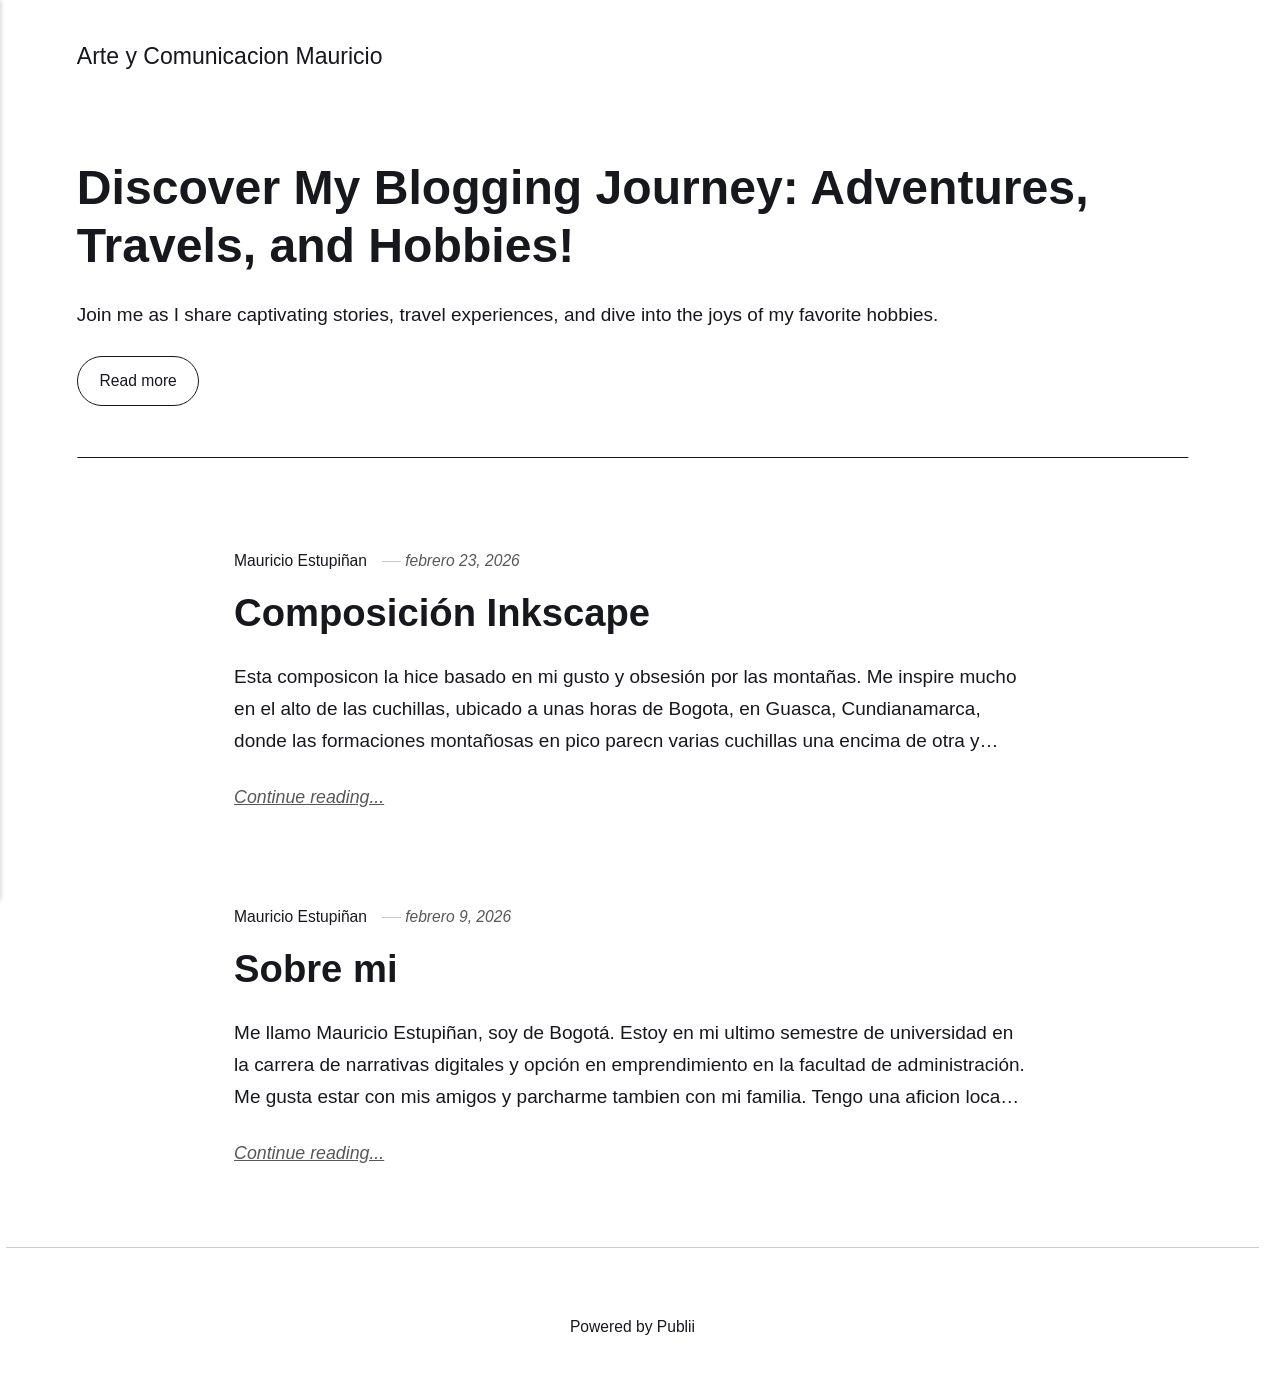
==== index.html @ d59f740f "Updated from Publii" ====
<!DOCTYPE html><html lang="es"><head><meta charset="utf-8"><meta http-equiv="X-UA-Compatible" content="IE=edge"><meta name="viewport" content="width=device-width,initial-scale=1"><title>Arte y Comunicacion Mauricio</title><meta name="generator" content="Publii Open-Source CMS for Static Site"><link rel="canonical" href="https://MauricioEstupinan.github.io/Arte-y-comunicacion-/"><link rel="alternate" type="application/atom+xml" href="https://MauricioEstupinan.github.io/Arte-y-comunicacion-/feed.xml" title="Arte y Comunicacion Mauricio - RSS"><link rel="alternate" type="application/json" href="https://MauricioEstupinan.github.io/Arte-y-comunicacion-/feed.json" title="Arte y Comunicacion Mauricio - JSON"><meta property="og:title" content="Arte y Comunicacion Mauricio"><meta property="og:site_name" content="Arte y Comunicacion Mauricio"><meta property="og:description" content=""><meta property="og:url" content="https://MauricioEstupinan.github.io/Arte-y-comunicacion-/"><meta property="og:type" content="website"><link rel="stylesheet" href="https://MauricioEstupinan.github.io/Arte-y-comunicacion-/assets/css/style.css?v=2110fdcc9616a96348b5f5ad11c64055"><script type="application/ld+json">{"@context":"http://schema.org","@type":"Organization","name":"Arte y Comunicacion Mauricio","url":"https://MauricioEstupinan.github.io/Arte-y-comunicacion-/"}</script><noscript><style>img[loading] {
                    opacity: 1;
                }</style></noscript></head><body class="home-template"><header class="top js-header"><a class="logo" href="https://MauricioEstupinan.github.io/Arte-y-comunicacion-/">Arte y Comunicacion Mauricio</a><nav class="navbar js-navbar"><button class="navbar__toggle js-toggle" aria-label="Menu" aria-haspopup="true" aria-expanded="false"><span class="navbar__toggle-box"><span class="navbar__toggle-inner">Menu</span></span></button><ul class="navbar__menu"></ul></nav></header><main><div class="hero hero--noimage"><header class="hero__content"><div class="wrapper"><h1>Discover My Blogging Journey: Adventures, Travels, and Hobbies!</h1><p>Join me as I share captivating stories, travel experiences, and dive into the joys of my favorite hobbies.</p><p><a href="#" class="btn">Read more</a></p></div></header></div><div class="wrapper feed"><article class="feed__item feed__item--centered"><div class="feed__content"><header><div class="feed__meta"><a href="https://MauricioEstupinan.github.io/Arte-y-comunicacion-/authors/mauricio-estupinan/" class="feed__author">Mauricio Estupiñan</a> <time datetime="2026-02-23T19:28" class="feed__date">febrero 23, 2026</time></div><h2 class="feed__title"><a href="https://MauricioEstupinan.github.io/Arte-y-comunicacion-/composicion-inkscape/">Composición Inkscape</a></h2></header><p>Esta composicon la hice basado en mi gusto y obsesión por las montañas. Me inspire mucho en el alto de las cuchillas, ubicado a unas horas de Bogota, en Guasca, Cundianamarca, donde las formaciones montañosas en pico parecn varias cuchillas una encima de otra y&hellip;</p><a href="https://MauricioEstupinan.github.io/Arte-y-comunicacion-/composicion-inkscape/" class="readmore feed__readmore">Continue reading...</a></div></article><article class="feed__item feed__item--centered"><div class="feed__content"><header><div class="feed__meta"><a href="https://MauricioEstupinan.github.io/Arte-y-comunicacion-/authors/mauricio-estupinan/" class="feed__author">Mauricio Estupiñan</a> <time datetime="2026-02-09T09:17" class="feed__date">febrero 9, 2026</time></div><h2 class="feed__title"><a href="https://MauricioEstupinan.github.io/Arte-y-comunicacion-/sobre-mi/">Sobre mi </a></h2></header><p>Me llamo Mauricio Estupiñan, soy de Bogotá. Estoy en mi ultimo semestre de universidad en la carrera de narrativas digitales y opción en emprendimiento en la facultad de administración. Me gusta estar con mis amigos y parcharme tambien con mi familia. Tengo una aficion loca&hellip;</p><a href="https://MauricioEstupinan.github.io/Arte-y-comunicacion-/sobre-mi/" class="readmore feed__readmore">Continue reading...</a></div></article></div></main><footer class="footer"><div class="wrapper"><div class="footer__copyright">Powered by Publii</div><button id="backToTop" class="footer__bttop" aria-label="Back to top" title="Back to top"><svg width="20" height="20"><use xlink:href="https://MauricioEstupinan.github.io/Arte-y-comunicacion-/assets/svg/svg-map.svg#toparrow"/></svg></button></div></footer><script defer="defer" src="https://MauricioEstupinan.github.io/Arte-y-comunicacion-/assets/js/scripts.min.js?v=d0fc1030089a37f93a2d51bf6d07565c"></script><script>window.publiiThemeMenuConfig={mobileMenuMode:'sidebar',animationSpeed:300,submenuWidth: 'auto',doubleClickTime:500,mobileMenuExpandableSubmenus:true,relatedContainerForOverlayMenuSelector:'.top'};</script><script>var images = document.querySelectorAll('img[loading]');
        for (var i = 0; i < images.length; i++) {
            if (images[i].complete) {
                images[i].classList.add('is-loaded');
            } else {
                images[i].addEventListener('load', function () {
                    this.classList.add('is-loaded');
                }, false);
            }
        }</script></body></html>
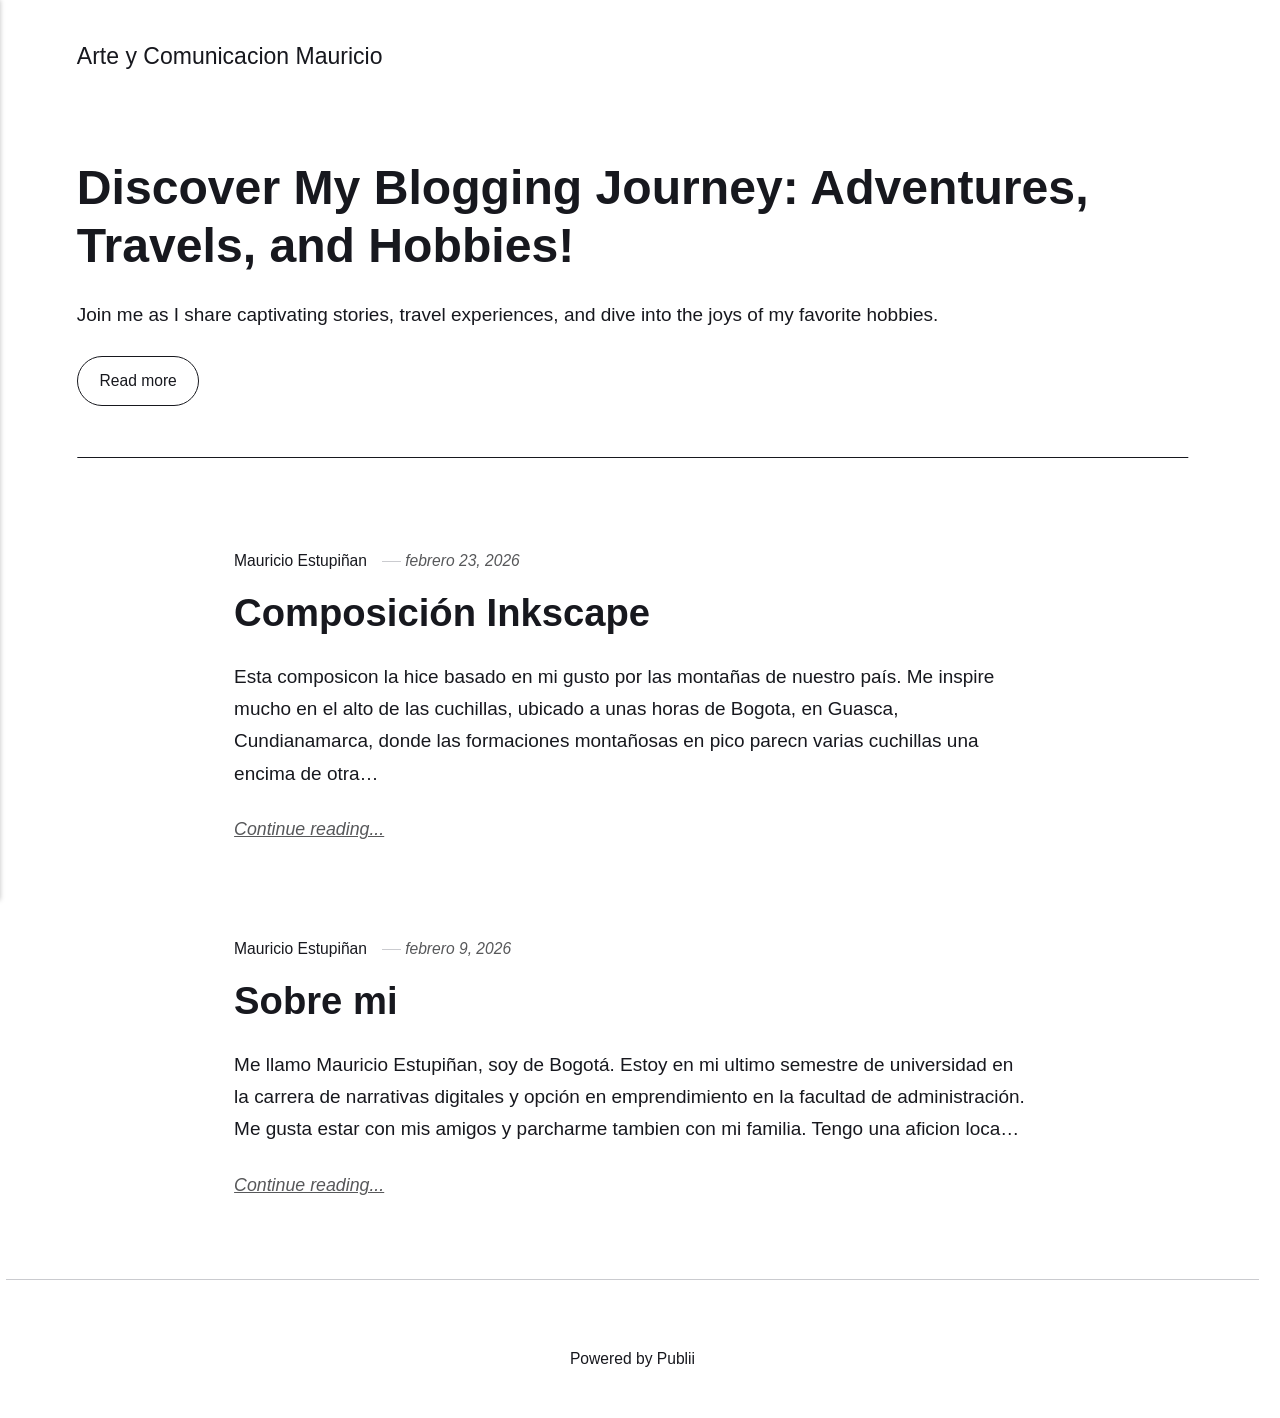
==== commit b977e224: "Updated from Publii" ====
--- a/index.html
+++ b/index.html
@@ -1,6 +1,6 @@
 <!DOCTYPE html><html lang="es"><head><meta charset="utf-8"><meta http-equiv="X-UA-Compatible" content="IE=edge"><meta name="viewport" content="width=device-width,initial-scale=1"><title>Arte y Comunicacion Mauricio</title><meta name="generator" content="Publii Open-Source CMS for Static Site"><link rel="canonical" href="https://MauricioEstupinan.github.io/Arte-y-comunicacion-/"><link rel="alternate" type="application/atom+xml" href="https://MauricioEstupinan.github.io/Arte-y-comunicacion-/feed.xml" title="Arte y Comunicacion Mauricio - RSS"><link rel="alternate" type="application/json" href="https://MauricioEstupinan.github.io/Arte-y-comunicacion-/feed.json" title="Arte y Comunicacion Mauricio - JSON"><meta property="og:title" content="Arte y Comunicacion Mauricio"><meta property="og:site_name" content="Arte y Comunicacion Mauricio"><meta property="og:description" content=""><meta property="og:url" content="https://MauricioEstupinan.github.io/Arte-y-comunicacion-/"><meta property="og:type" content="website"><link rel="stylesheet" href="https://MauricioEstupinan.github.io/Arte-y-comunicacion-/assets/css/style.css?v=2110fdcc9616a96348b5f5ad11c64055"><script type="application/ld+json">{"@context":"http://schema.org","@type":"Organization","name":"Arte y Comunicacion Mauricio","url":"https://MauricioEstupinan.github.io/Arte-y-comunicacion-/"}</script><noscript><style>img[loading] {
                     opacity: 1;
-                }</style></noscript></head><body class="home-template"><header class="top js-header"><a class="logo" href="https://MauricioEstupinan.github.io/Arte-y-comunicacion-/">Arte y Comunicacion Mauricio</a><nav class="navbar js-navbar"><button class="navbar__toggle js-toggle" aria-label="Menu" aria-haspopup="true" aria-expanded="false"><span class="navbar__toggle-box"><span class="navbar__toggle-inner">Menu</span></span></button><ul class="navbar__menu"></ul></nav></header><main><div class="hero hero--noimage"><header class="hero__content"><div class="wrapper"><h1>Discover My Blogging Journey: Adventures, Travels, and Hobbies!</h1><p>Join me as I share captivating stories, travel experiences, and dive into the joys of my favorite hobbies.</p><p><a href="#" class="btn">Read more</a></p></div></header></div><div class="wrapper feed"><article class="feed__item feed__item--centered"><div class="feed__content"><header><div class="feed__meta"><a href="https://MauricioEstupinan.github.io/Arte-y-comunicacion-/authors/mauricio-estupinan/" class="feed__author">Mauricio Estupiñan</a> <time datetime="2026-02-23T19:28" class="feed__date">febrero 23, 2026</time></div><h2 class="feed__title"><a href="https://MauricioEstupinan.github.io/Arte-y-comunicacion-/composicion-inkscape/">Composición Inkscape</a></h2></header><p>Esta composicon la hice basado en mi gusto y obsesión por las montañas. Me inspire mucho en el alto de las cuchillas, ubicado a unas horas de Bogota, en Guasca, Cundianamarca, donde las formaciones montañosas en pico parecn varias cuchillas una encima de otra y&hellip;</p><a href="https://MauricioEstupinan.github.io/Arte-y-comunicacion-/composicion-inkscape/" class="readmore feed__readmore">Continue reading...</a></div></article><article class="feed__item feed__item--centered"><div class="feed__content"><header><div class="feed__meta"><a href="https://MauricioEstupinan.github.io/Arte-y-comunicacion-/authors/mauricio-estupinan/" class="feed__author">Mauricio Estupiñan</a> <time datetime="2026-02-09T09:17" class="feed__date">febrero 9, 2026</time></div><h2 class="feed__title"><a href="https://MauricioEstupinan.github.io/Arte-y-comunicacion-/sobre-mi/">Sobre mi </a></h2></header><p>Me llamo Mauricio Estupiñan, soy de Bogotá. Estoy en mi ultimo semestre de universidad en la carrera de narrativas digitales y opción en emprendimiento en la facultad de administración. Me gusta estar con mis amigos y parcharme tambien con mi familia. Tengo una aficion loca&hellip;</p><a href="https://MauricioEstupinan.github.io/Arte-y-comunicacion-/sobre-mi/" class="readmore feed__readmore">Continue reading...</a></div></article></div></main><footer class="footer"><div class="wrapper"><div class="footer__copyright">Powered by Publii</div><button id="backToTop" class="footer__bttop" aria-label="Back to top" title="Back to top"><svg width="20" height="20"><use xlink:href="https://MauricioEstupinan.github.io/Arte-y-comunicacion-/assets/svg/svg-map.svg#toparrow"/></svg></button></div></footer><script defer="defer" src="https://MauricioEstupinan.github.io/Arte-y-comunicacion-/assets/js/scripts.min.js?v=d0fc1030089a37f93a2d51bf6d07565c"></script><script>window.publiiThemeMenuConfig={mobileMenuMode:'sidebar',animationSpeed:300,submenuWidth: 'auto',doubleClickTime:500,mobileMenuExpandableSubmenus:true,relatedContainerForOverlayMenuSelector:'.top'};</script><script>var images = document.querySelectorAll('img[loading]');
+                }</style></noscript></head><body class="home-template"><header class="top js-header"><a class="logo" href="https://MauricioEstupinan.github.io/Arte-y-comunicacion-/">Arte y Comunicacion Mauricio</a><nav class="navbar js-navbar"><button class="navbar__toggle js-toggle" aria-label="Menu" aria-haspopup="true" aria-expanded="false"><span class="navbar__toggle-box"><span class="navbar__toggle-inner">Menu</span></span></button><ul class="navbar__menu"></ul></nav></header><main><div class="hero hero--noimage"><header class="hero__content"><div class="wrapper"><h1>Discover My Blogging Journey: Adventures, Travels, and Hobbies!</h1><p>Join me as I share captivating stories, travel experiences, and dive into the joys of my favorite hobbies.</p><p><a href="#" class="btn">Read more</a></p></div></header></div><div class="wrapper feed"><article class="feed__item feed__item--centered"><div class="feed__content"><header><div class="feed__meta"><a href="https://MauricioEstupinan.github.io/Arte-y-comunicacion-/authors/mauricio-estupinan/" class="feed__author">Mauricio Estupiñan</a> <time datetime="2026-02-23T19:28" class="feed__date">febrero 23, 2026</time></div><h2 class="feed__title"><a href="https://MauricioEstupinan.github.io/Arte-y-comunicacion-/composicion-inkscape/">Composición Inkscape</a></h2></header><p>Esta composicon la hice basado en mi gusto por las montañas de nuestro país. Me inspire mucho en el alto de las cuchillas, ubicado a unas horas de Bogota, en Guasca, Cundianamarca, donde las formaciones montañosas en pico parecn varias cuchillas una encima de otra&hellip;</p><a href="https://MauricioEstupinan.github.io/Arte-y-comunicacion-/composicion-inkscape/" class="readmore feed__readmore">Continue reading...</a></div></article><article class="feed__item feed__item--centered"><div class="feed__content"><header><div class="feed__meta"><a href="https://MauricioEstupinan.github.io/Arte-y-comunicacion-/authors/mauricio-estupinan/" class="feed__author">Mauricio Estupiñan</a> <time datetime="2026-02-09T09:17" class="feed__date">febrero 9, 2026</time></div><h2 class="feed__title"><a href="https://MauricioEstupinan.github.io/Arte-y-comunicacion-/sobre-mi/">Sobre mi </a></h2></header><p>Me llamo Mauricio Estupiñan, soy de Bogotá. Estoy en mi ultimo semestre de universidad en la carrera de narrativas digitales y opción en emprendimiento en la facultad de administración. Me gusta estar con mis amigos y parcharme tambien con mi familia. Tengo una aficion loca&hellip;</p><a href="https://MauricioEstupinan.github.io/Arte-y-comunicacion-/sobre-mi/" class="readmore feed__readmore">Continue reading...</a></div></article></div></main><footer class="footer"><div class="wrapper"><div class="footer__copyright">Powered by Publii</div><button id="backToTop" class="footer__bttop" aria-label="Back to top" title="Back to top"><svg width="20" height="20"><use xlink:href="https://MauricioEstupinan.github.io/Arte-y-comunicacion-/assets/svg/svg-map.svg#toparrow"/></svg></button></div></footer><script defer="defer" src="https://MauricioEstupinan.github.io/Arte-y-comunicacion-/assets/js/scripts.min.js?v=d0fc1030089a37f93a2d51bf6d07565c"></script><script>window.publiiThemeMenuConfig={mobileMenuMode:'sidebar',animationSpeed:300,submenuWidth: 'auto',doubleClickTime:500,mobileMenuExpandableSubmenus:true,relatedContainerForOverlayMenuSelector:'.top'};</script><script>var images = document.querySelectorAll('img[loading]');
         for (var i = 0; i < images.length; i++) {
             if (images[i].complete) {
                 images[i].classList.add('is-loaded');
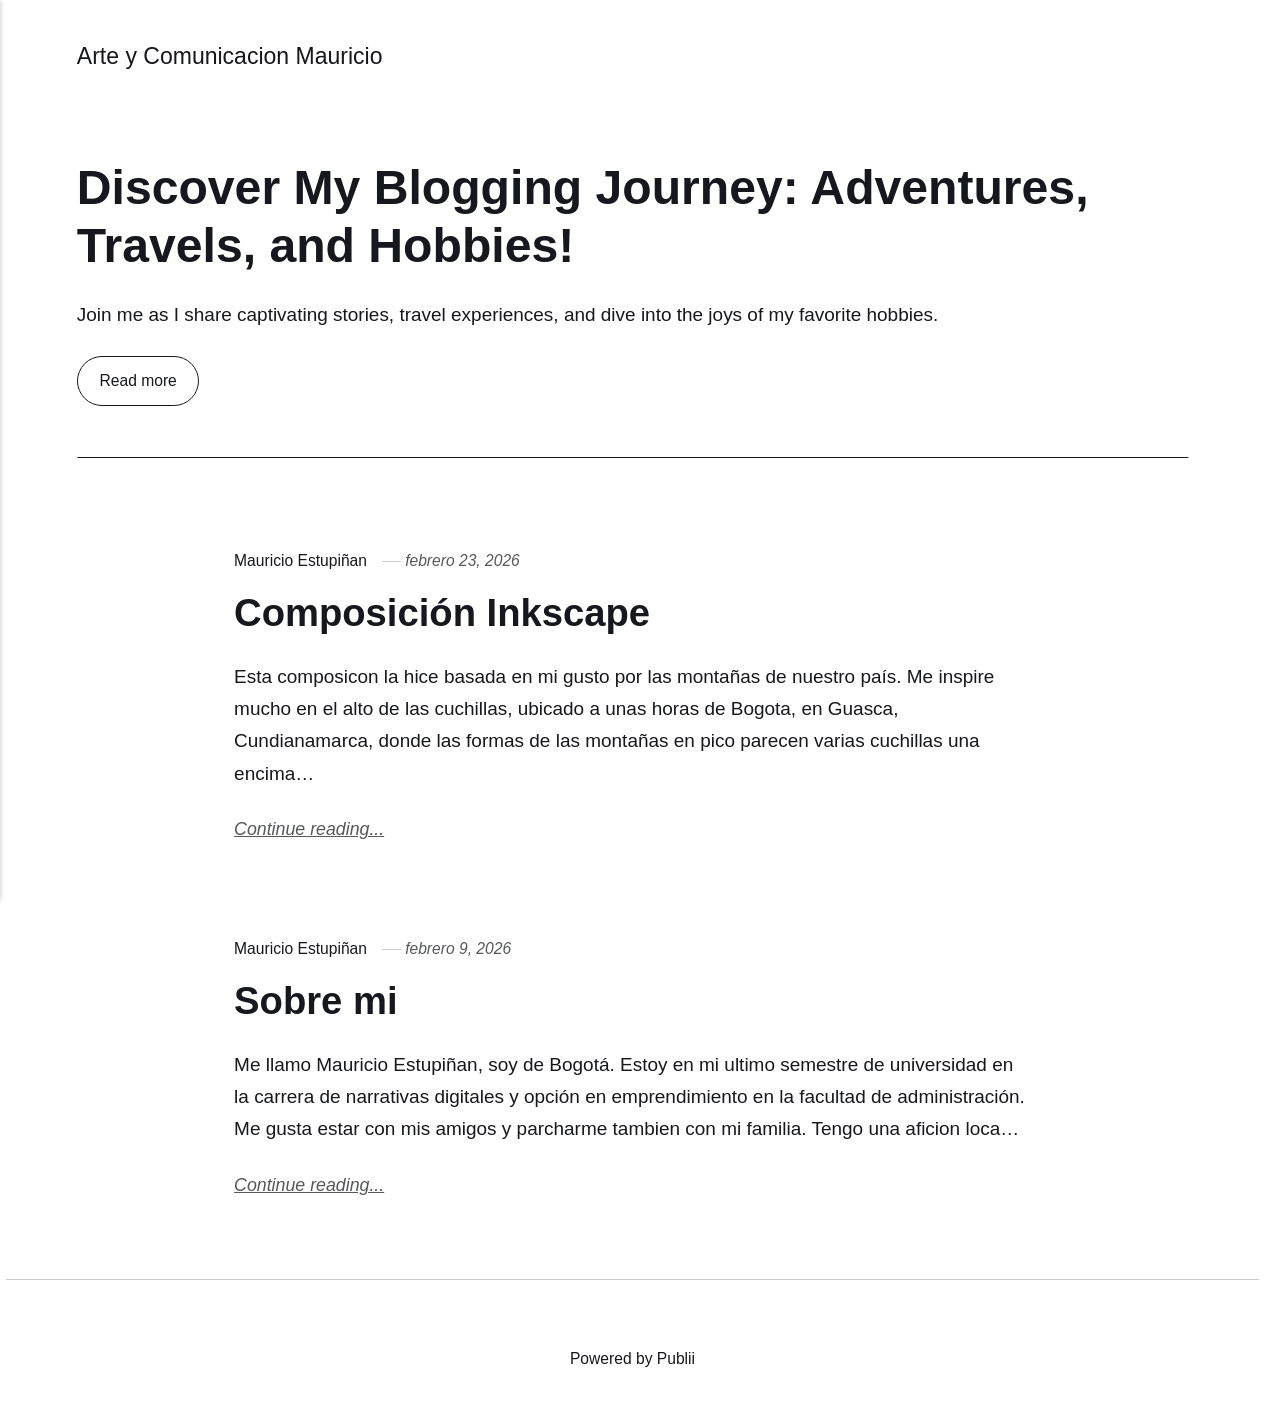
==== commit a790e4b4: "Updated from Publii" ====
--- a/index.html
+++ b/index.html
@@ -1,6 +1,6 @@
 <!DOCTYPE html><html lang="es"><head><meta charset="utf-8"><meta http-equiv="X-UA-Compatible" content="IE=edge"><meta name="viewport" content="width=device-width,initial-scale=1"><title>Arte y Comunicacion Mauricio</title><meta name="generator" content="Publii Open-Source CMS for Static Site"><link rel="canonical" href="https://MauricioEstupinan.github.io/Arte-y-comunicacion-/"><link rel="alternate" type="application/atom+xml" href="https://MauricioEstupinan.github.io/Arte-y-comunicacion-/feed.xml" title="Arte y Comunicacion Mauricio - RSS"><link rel="alternate" type="application/json" href="https://MauricioEstupinan.github.io/Arte-y-comunicacion-/feed.json" title="Arte y Comunicacion Mauricio - JSON"><meta property="og:title" content="Arte y Comunicacion Mauricio"><meta property="og:site_name" content="Arte y Comunicacion Mauricio"><meta property="og:description" content=""><meta property="og:url" content="https://MauricioEstupinan.github.io/Arte-y-comunicacion-/"><meta property="og:type" content="website"><link rel="stylesheet" href="https://MauricioEstupinan.github.io/Arte-y-comunicacion-/assets/css/style.css?v=2110fdcc9616a96348b5f5ad11c64055"><script type="application/ld+json">{"@context":"http://schema.org","@type":"Organization","name":"Arte y Comunicacion Mauricio","url":"https://MauricioEstupinan.github.io/Arte-y-comunicacion-/"}</script><noscript><style>img[loading] {
                     opacity: 1;
-                }</style></noscript></head><body class="home-template"><header class="top js-header"><a class="logo" href="https://MauricioEstupinan.github.io/Arte-y-comunicacion-/">Arte y Comunicacion Mauricio</a><nav class="navbar js-navbar"><button class="navbar__toggle js-toggle" aria-label="Menu" aria-haspopup="true" aria-expanded="false"><span class="navbar__toggle-box"><span class="navbar__toggle-inner">Menu</span></span></button><ul class="navbar__menu"></ul></nav></header><main><div class="hero hero--noimage"><header class="hero__content"><div class="wrapper"><h1>Discover My Blogging Journey: Adventures, Travels, and Hobbies!</h1><p>Join me as I share captivating stories, travel experiences, and dive into the joys of my favorite hobbies.</p><p><a href="#" class="btn">Read more</a></p></div></header></div><div class="wrapper feed"><article class="feed__item feed__item--centered"><div class="feed__content"><header><div class="feed__meta"><a href="https://MauricioEstupinan.github.io/Arte-y-comunicacion-/authors/mauricio-estupinan/" class="feed__author">Mauricio Estupiñan</a> <time datetime="2026-02-23T19:28" class="feed__date">febrero 23, 2026</time></div><h2 class="feed__title"><a href="https://MauricioEstupinan.github.io/Arte-y-comunicacion-/composicion-inkscape/">Composición Inkscape</a></h2></header><p>Esta composicon la hice basado en mi gusto por las montañas de nuestro país. Me inspire mucho en el alto de las cuchillas, ubicado a unas horas de Bogota, en Guasca, Cundianamarca, donde las formaciones montañosas en pico parecn varias cuchillas una encima de otra&hellip;</p><a href="https://MauricioEstupinan.github.io/Arte-y-comunicacion-/composicion-inkscape/" class="readmore feed__readmore">Continue reading...</a></div></article><article class="feed__item feed__item--centered"><div class="feed__content"><header><div class="feed__meta"><a href="https://MauricioEstupinan.github.io/Arte-y-comunicacion-/authors/mauricio-estupinan/" class="feed__author">Mauricio Estupiñan</a> <time datetime="2026-02-09T09:17" class="feed__date">febrero 9, 2026</time></div><h2 class="feed__title"><a href="https://MauricioEstupinan.github.io/Arte-y-comunicacion-/sobre-mi/">Sobre mi </a></h2></header><p>Me llamo Mauricio Estupiñan, soy de Bogotá. Estoy en mi ultimo semestre de universidad en la carrera de narrativas digitales y opción en emprendimiento en la facultad de administración. Me gusta estar con mis amigos y parcharme tambien con mi familia. Tengo una aficion loca&hellip;</p><a href="https://MauricioEstupinan.github.io/Arte-y-comunicacion-/sobre-mi/" class="readmore feed__readmore">Continue reading...</a></div></article></div></main><footer class="footer"><div class="wrapper"><div class="footer__copyright">Powered by Publii</div><button id="backToTop" class="footer__bttop" aria-label="Back to top" title="Back to top"><svg width="20" height="20"><use xlink:href="https://MauricioEstupinan.github.io/Arte-y-comunicacion-/assets/svg/svg-map.svg#toparrow"/></svg></button></div></footer><script defer="defer" src="https://MauricioEstupinan.github.io/Arte-y-comunicacion-/assets/js/scripts.min.js?v=d0fc1030089a37f93a2d51bf6d07565c"></script><script>window.publiiThemeMenuConfig={mobileMenuMode:'sidebar',animationSpeed:300,submenuWidth: 'auto',doubleClickTime:500,mobileMenuExpandableSubmenus:true,relatedContainerForOverlayMenuSelector:'.top'};</script><script>var images = document.querySelectorAll('img[loading]');
+                }</style></noscript></head><body class="home-template"><header class="top js-header"><a class="logo" href="https://MauricioEstupinan.github.io/Arte-y-comunicacion-/">Arte y Comunicacion Mauricio</a><nav class="navbar js-navbar"><button class="navbar__toggle js-toggle" aria-label="Menu" aria-haspopup="true" aria-expanded="false"><span class="navbar__toggle-box"><span class="navbar__toggle-inner">Menu</span></span></button><ul class="navbar__menu"></ul></nav></header><main><div class="hero hero--noimage"><header class="hero__content"><div class="wrapper"><h1>Discover My Blogging Journey: Adventures, Travels, and Hobbies!</h1><p>Join me as I share captivating stories, travel experiences, and dive into the joys of my favorite hobbies.</p><p><a href="#" class="btn">Read more</a></p></div></header></div><div class="wrapper feed"><article class="feed__item feed__item--centered"><div class="feed__content"><header><div class="feed__meta"><a href="https://MauricioEstupinan.github.io/Arte-y-comunicacion-/authors/mauricio-estupinan/" class="feed__author">Mauricio Estupiñan</a> <time datetime="2026-02-23T19:28" class="feed__date">febrero 23, 2026</time></div><h2 class="feed__title"><a href="https://MauricioEstupinan.github.io/Arte-y-comunicacion-/composicion-inkscape/">Composición Inkscape</a></h2></header><p>Esta composicon la hice basada en mi gusto por las montañas de nuestro país. Me inspire mucho en el alto de las cuchillas, ubicado a unas horas de Bogota, en Guasca, Cundianamarca, donde las formas de las montañas en pico parecen varias cuchillas una encima&hellip;</p><a href="https://MauricioEstupinan.github.io/Arte-y-comunicacion-/composicion-inkscape/" class="readmore feed__readmore">Continue reading...</a></div></article><article class="feed__item feed__item--centered"><div class="feed__content"><header><div class="feed__meta"><a href="https://MauricioEstupinan.github.io/Arte-y-comunicacion-/authors/mauricio-estupinan/" class="feed__author">Mauricio Estupiñan</a> <time datetime="2026-02-09T09:17" class="feed__date">febrero 9, 2026</time></div><h2 class="feed__title"><a href="https://MauricioEstupinan.github.io/Arte-y-comunicacion-/sobre-mi/">Sobre mi </a></h2></header><p>Me llamo Mauricio Estupiñan, soy de Bogotá. Estoy en mi ultimo semestre de universidad en la carrera de narrativas digitales y opción en emprendimiento en la facultad de administración. Me gusta estar con mis amigos y parcharme tambien con mi familia. Tengo una aficion loca&hellip;</p><a href="https://MauricioEstupinan.github.io/Arte-y-comunicacion-/sobre-mi/" class="readmore feed__readmore">Continue reading...</a></div></article></div></main><footer class="footer"><div class="wrapper"><div class="footer__copyright">Powered by Publii</div><button id="backToTop" class="footer__bttop" aria-label="Back to top" title="Back to top"><svg width="20" height="20"><use xlink:href="https://MauricioEstupinan.github.io/Arte-y-comunicacion-/assets/svg/svg-map.svg#toparrow"/></svg></button></div></footer><script defer="defer" src="https://MauricioEstupinan.github.io/Arte-y-comunicacion-/assets/js/scripts.min.js?v=d0fc1030089a37f93a2d51bf6d07565c"></script><script>window.publiiThemeMenuConfig={mobileMenuMode:'sidebar',animationSpeed:300,submenuWidth: 'auto',doubleClickTime:500,mobileMenuExpandableSubmenus:true,relatedContainerForOverlayMenuSelector:'.top'};</script><script>var images = document.querySelectorAll('img[loading]');
         for (var i = 0; i < images.length; i++) {
             if (images[i].complete) {
                 images[i].classList.add('is-loaded');
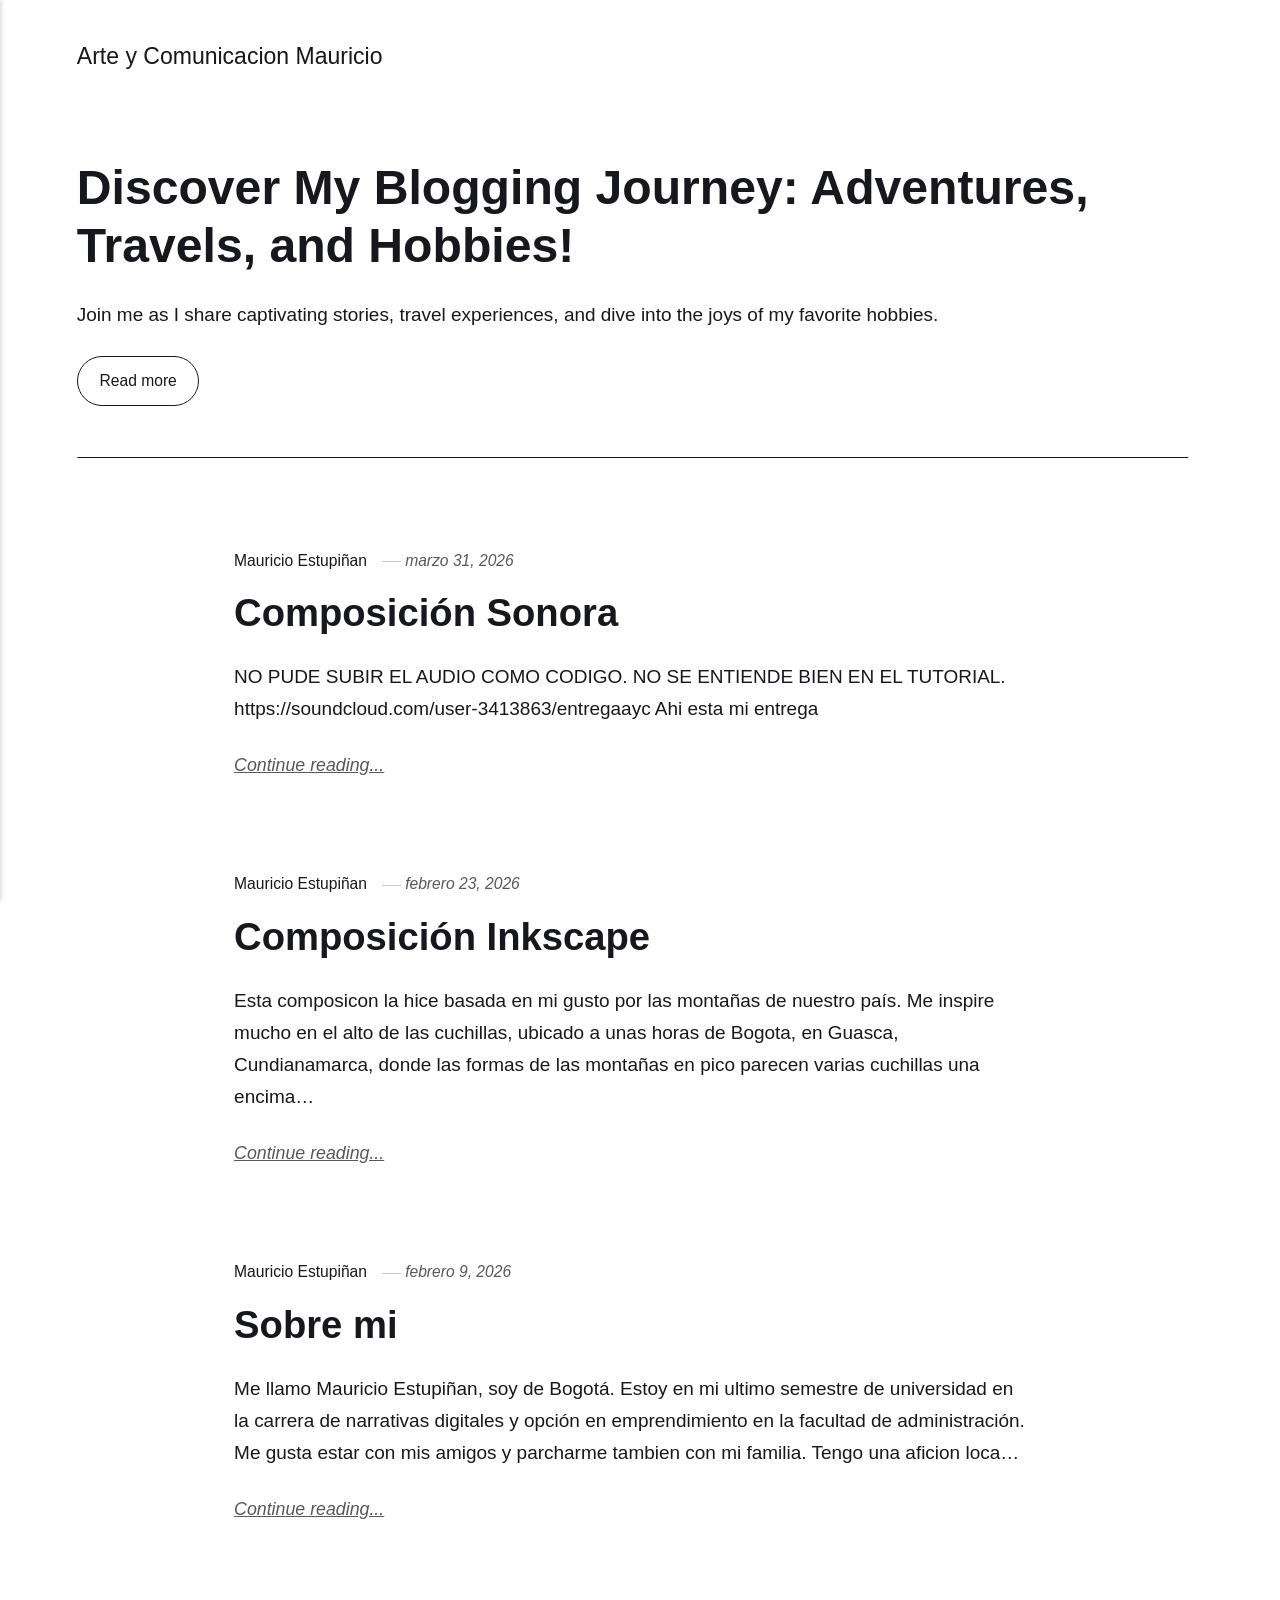
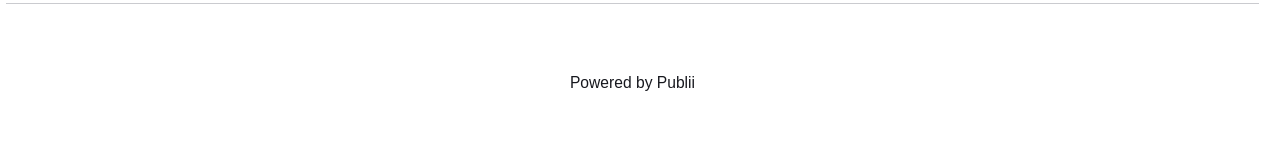
==== commit a710c6f0: "Updated from Publii" ====
--- a/index.html
+++ b/index.html
@@ -1,6 +1,6 @@
 <!DOCTYPE html><html lang="es"><head><meta charset="utf-8"><meta http-equiv="X-UA-Compatible" content="IE=edge"><meta name="viewport" content="width=device-width,initial-scale=1"><title>Arte y Comunicacion Mauricio</title><meta name="generator" content="Publii Open-Source CMS for Static Site"><link rel="canonical" href="https://MauricioEstupinan.github.io/Arte-y-comunicacion-/"><link rel="alternate" type="application/atom+xml" href="https://MauricioEstupinan.github.io/Arte-y-comunicacion-/feed.xml" title="Arte y Comunicacion Mauricio - RSS"><link rel="alternate" type="application/json" href="https://MauricioEstupinan.github.io/Arte-y-comunicacion-/feed.json" title="Arte y Comunicacion Mauricio - JSON"><meta property="og:title" content="Arte y Comunicacion Mauricio"><meta property="og:site_name" content="Arte y Comunicacion Mauricio"><meta property="og:description" content=""><meta property="og:url" content="https://MauricioEstupinan.github.io/Arte-y-comunicacion-/"><meta property="og:type" content="website"><link rel="stylesheet" href="https://MauricioEstupinan.github.io/Arte-y-comunicacion-/assets/css/style.css?v=2110fdcc9616a96348b5f5ad11c64055"><script type="application/ld+json">{"@context":"http://schema.org","@type":"Organization","name":"Arte y Comunicacion Mauricio","url":"https://MauricioEstupinan.github.io/Arte-y-comunicacion-/"}</script><noscript><style>img[loading] {
                     opacity: 1;
-                }</style></noscript></head><body class="home-template"><header class="top js-header"><a class="logo" href="https://MauricioEstupinan.github.io/Arte-y-comunicacion-/">Arte y Comunicacion Mauricio</a><nav class="navbar js-navbar"><button class="navbar__toggle js-toggle" aria-label="Menu" aria-haspopup="true" aria-expanded="false"><span class="navbar__toggle-box"><span class="navbar__toggle-inner">Menu</span></span></button><ul class="navbar__menu"></ul></nav></header><main><div class="hero hero--noimage"><header class="hero__content"><div class="wrapper"><h1>Discover My Blogging Journey: Adventures, Travels, and Hobbies!</h1><p>Join me as I share captivating stories, travel experiences, and dive into the joys of my favorite hobbies.</p><p><a href="#" class="btn">Read more</a></p></div></header></div><div class="wrapper feed"><article class="feed__item feed__item--centered"><div class="feed__content"><header><div class="feed__meta"><a href="https://MauricioEstupinan.github.io/Arte-y-comunicacion-/authors/mauricio-estupinan/" class="feed__author">Mauricio Estupiñan</a> <time datetime="2026-02-23T19:28" class="feed__date">febrero 23, 2026</time></div><h2 class="feed__title"><a href="https://MauricioEstupinan.github.io/Arte-y-comunicacion-/composicion-inkscape/">Composición Inkscape</a></h2></header><p>Esta composicon la hice basada en mi gusto por las montañas de nuestro país. Me inspire mucho en el alto de las cuchillas, ubicado a unas horas de Bogota, en Guasca, Cundianamarca, donde las formas de las montañas en pico parecen varias cuchillas una encima&hellip;</p><a href="https://MauricioEstupinan.github.io/Arte-y-comunicacion-/composicion-inkscape/" class="readmore feed__readmore">Continue reading...</a></div></article><article class="feed__item feed__item--centered"><div class="feed__content"><header><div class="feed__meta"><a href="https://MauricioEstupinan.github.io/Arte-y-comunicacion-/authors/mauricio-estupinan/" class="feed__author">Mauricio Estupiñan</a> <time datetime="2026-02-09T09:17" class="feed__date">febrero 9, 2026</time></div><h2 class="feed__title"><a href="https://MauricioEstupinan.github.io/Arte-y-comunicacion-/sobre-mi/">Sobre mi </a></h2></header><p>Me llamo Mauricio Estupiñan, soy de Bogotá. Estoy en mi ultimo semestre de universidad en la carrera de narrativas digitales y opción en emprendimiento en la facultad de administración. Me gusta estar con mis amigos y parcharme tambien con mi familia. Tengo una aficion loca&hellip;</p><a href="https://MauricioEstupinan.github.io/Arte-y-comunicacion-/sobre-mi/" class="readmore feed__readmore">Continue reading...</a></div></article></div></main><footer class="footer"><div class="wrapper"><div class="footer__copyright">Powered by Publii</div><button id="backToTop" class="footer__bttop" aria-label="Back to top" title="Back to top"><svg width="20" height="20"><use xlink:href="https://MauricioEstupinan.github.io/Arte-y-comunicacion-/assets/svg/svg-map.svg#toparrow"/></svg></button></div></footer><script defer="defer" src="https://MauricioEstupinan.github.io/Arte-y-comunicacion-/assets/js/scripts.min.js?v=d0fc1030089a37f93a2d51bf6d07565c"></script><script>window.publiiThemeMenuConfig={mobileMenuMode:'sidebar',animationSpeed:300,submenuWidth: 'auto',doubleClickTime:500,mobileMenuExpandableSubmenus:true,relatedContainerForOverlayMenuSelector:'.top'};</script><script>var images = document.querySelectorAll('img[loading]');
+                }</style></noscript></head><body class="home-template"><header class="top js-header"><a class="logo" href="https://MauricioEstupinan.github.io/Arte-y-comunicacion-/">Arte y Comunicacion Mauricio</a><nav class="navbar js-navbar"><button class="navbar__toggle js-toggle" aria-label="Menu" aria-haspopup="true" aria-expanded="false"><span class="navbar__toggle-box"><span class="navbar__toggle-inner">Menu</span></span></button><ul class="navbar__menu"></ul></nav></header><main><div class="hero hero--noimage"><header class="hero__content"><div class="wrapper"><h1>Discover My Blogging Journey: Adventures, Travels, and Hobbies!</h1><p>Join me as I share captivating stories, travel experiences, and dive into the joys of my favorite hobbies.</p><p><a href="#" class="btn">Read more</a></p></div></header></div><div class="wrapper feed"><article class="feed__item feed__item--centered"><div class="feed__content"><header><div class="feed__meta"><a href="https://MauricioEstupinan.github.io/Arte-y-comunicacion-/authors/mauricio-estupinan/" class="feed__author">Mauricio Estupiñan</a> <time datetime="2026-03-31T11:27" class="feed__date">marzo 31, 2026</time></div><h2 class="feed__title"><a href="https://MauricioEstupinan.github.io/Arte-y-comunicacion-/composicion-sonora/">Composición Sonora</a></h2></header><p>NO PUDE SUBIR EL AUDIO COMO CODIGO. NO SE ENTIENDE BIEN EN EL TUTORIAL. https://soundcloud.com/user-3413863/entregaayc Ahi esta mi entrega</p><a href="https://MauricioEstupinan.github.io/Arte-y-comunicacion-/composicion-sonora/" class="readmore feed__readmore">Continue reading...</a></div></article><article class="feed__item feed__item--centered"><div class="feed__content"><header><div class="feed__meta"><a href="https://MauricioEstupinan.github.io/Arte-y-comunicacion-/authors/mauricio-estupinan/" class="feed__author">Mauricio Estupiñan</a> <time datetime="2026-02-23T19:28" class="feed__date">febrero 23, 2026</time></div><h2 class="feed__title"><a href="https://MauricioEstupinan.github.io/Arte-y-comunicacion-/composicion-inkscape/">Composición Inkscape</a></h2></header><p>Esta composicon la hice basada en mi gusto por las montañas de nuestro país. Me inspire mucho en el alto de las cuchillas, ubicado a unas horas de Bogota, en Guasca, Cundianamarca, donde las formas de las montañas en pico parecen varias cuchillas una encima&hellip;</p><a href="https://MauricioEstupinan.github.io/Arte-y-comunicacion-/composicion-inkscape/" class="readmore feed__readmore">Continue reading...</a></div></article><article class="feed__item feed__item--centered"><div class="feed__content"><header><div class="feed__meta"><a href="https://MauricioEstupinan.github.io/Arte-y-comunicacion-/authors/mauricio-estupinan/" class="feed__author">Mauricio Estupiñan</a> <time datetime="2026-02-09T09:17" class="feed__date">febrero 9, 2026</time></div><h2 class="feed__title"><a href="https://MauricioEstupinan.github.io/Arte-y-comunicacion-/sobre-mi/">Sobre mi </a></h2></header><p>Me llamo Mauricio Estupiñan, soy de Bogotá. Estoy en mi ultimo semestre de universidad en la carrera de narrativas digitales y opción en emprendimiento en la facultad de administración. Me gusta estar con mis amigos y parcharme tambien con mi familia. Tengo una aficion loca&hellip;</p><a href="https://MauricioEstupinan.github.io/Arte-y-comunicacion-/sobre-mi/" class="readmore feed__readmore">Continue reading...</a></div></article></div></main><footer class="footer"><div class="wrapper"><div class="footer__copyright">Powered by Publii</div><button id="backToTop" class="footer__bttop" aria-label="Back to top" title="Back to top"><svg width="20" height="20"><use xlink:href="https://MauricioEstupinan.github.io/Arte-y-comunicacion-/assets/svg/svg-map.svg#toparrow"/></svg></button></div></footer><script defer="defer" src="https://MauricioEstupinan.github.io/Arte-y-comunicacion-/assets/js/scripts.min.js?v=d0fc1030089a37f93a2d51bf6d07565c"></script><script>window.publiiThemeMenuConfig={mobileMenuMode:'sidebar',animationSpeed:300,submenuWidth: 'auto',doubleClickTime:500,mobileMenuExpandableSubmenus:true,relatedContainerForOverlayMenuSelector:'.top'};</script><script>var images = document.querySelectorAll('img[loading]');
         for (var i = 0; i < images.length; i++) {
             if (images[i].complete) {
                 images[i].classList.add('is-loaded');
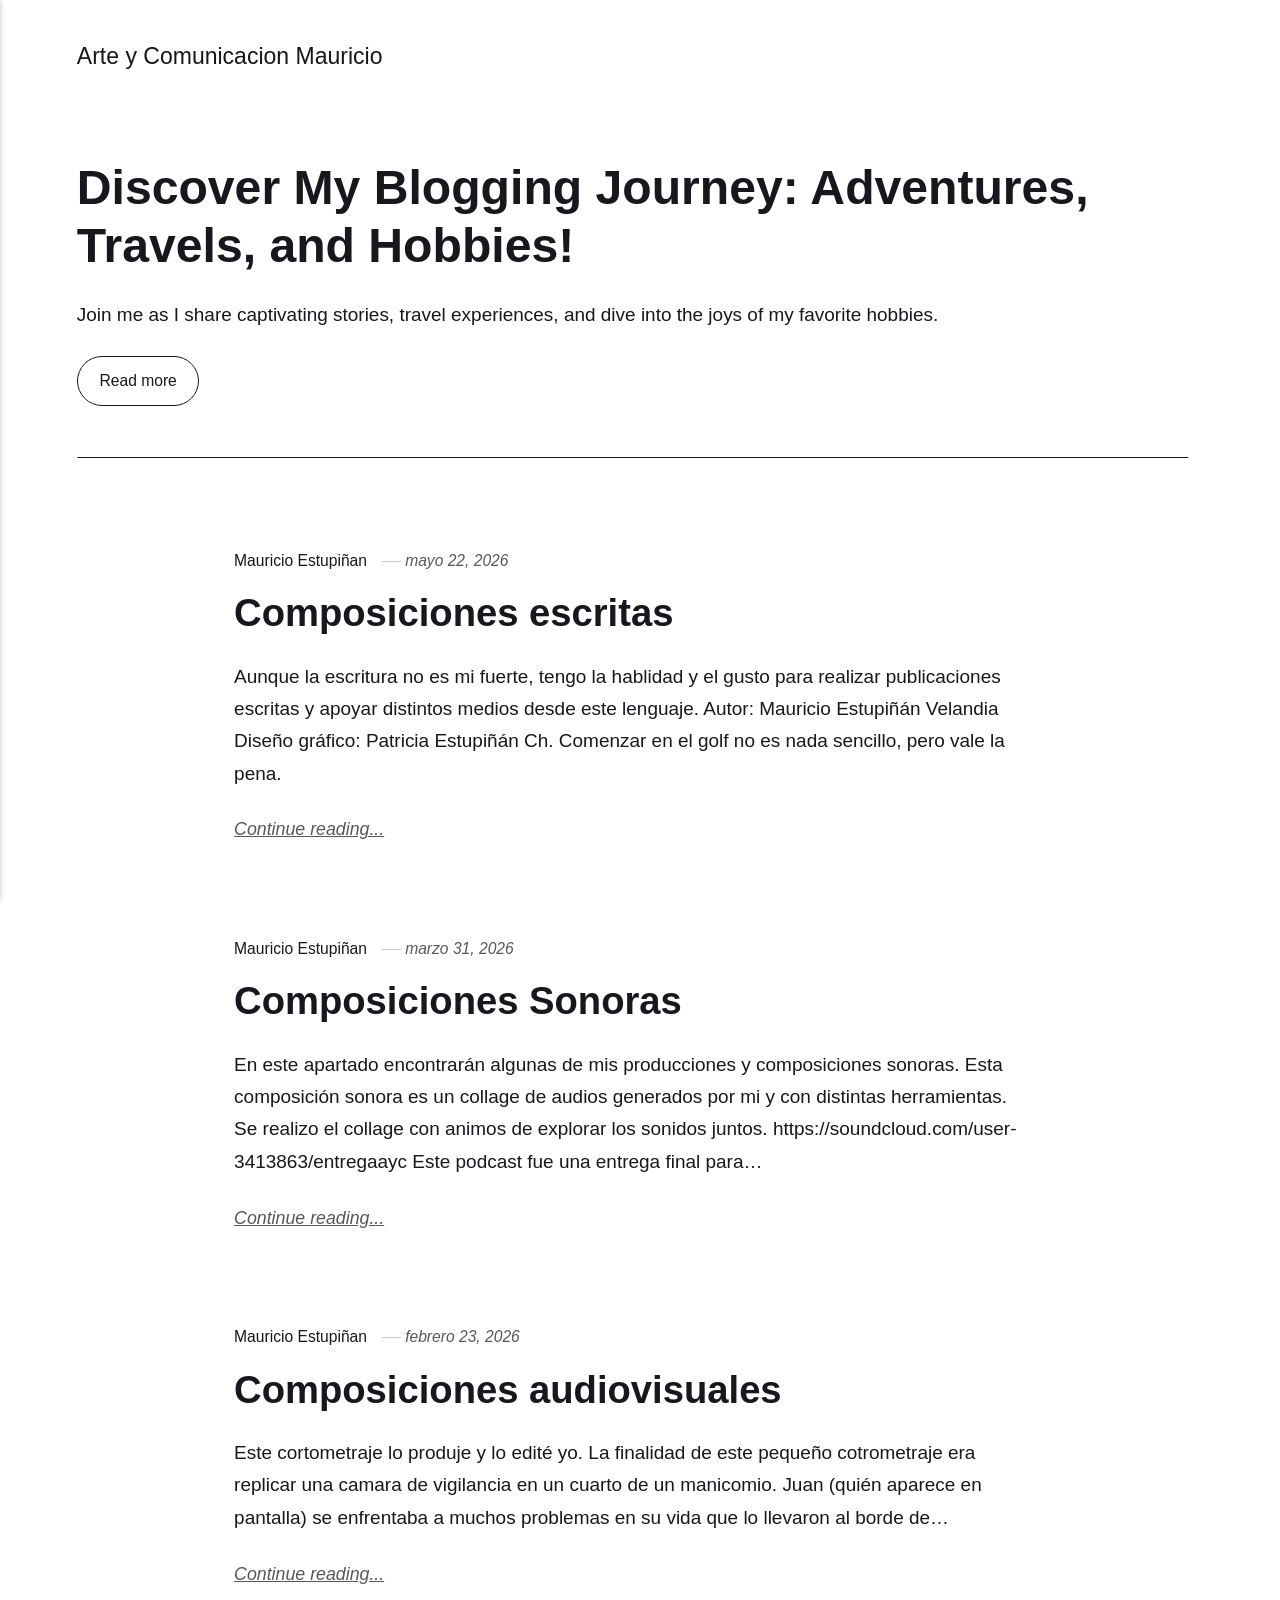
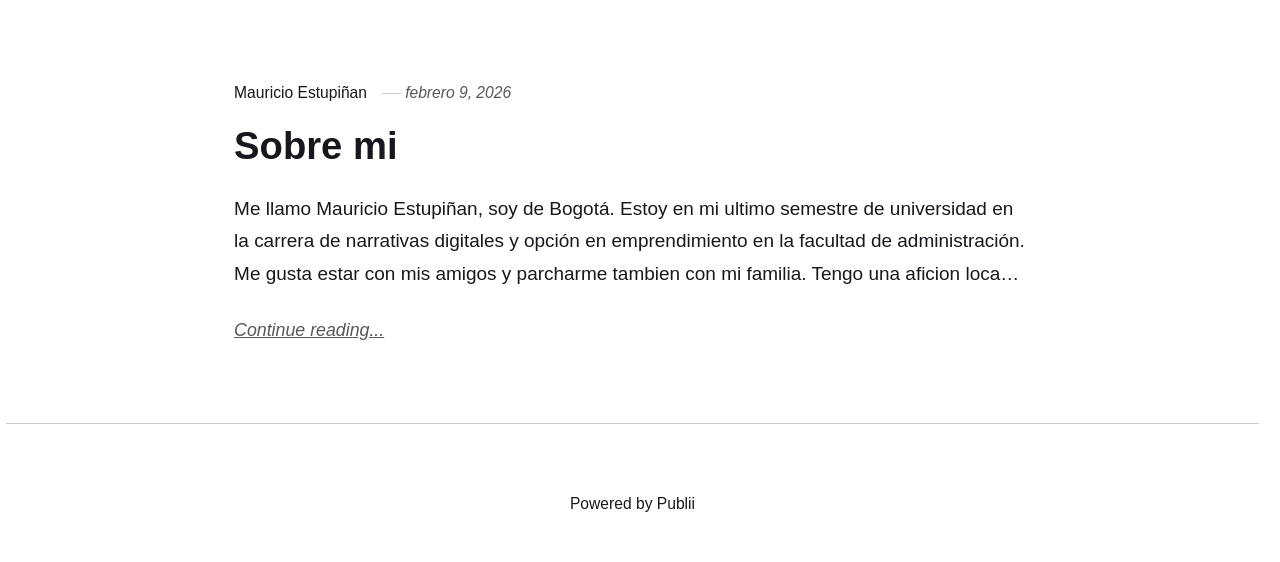
==== commit 2716e770: "Updated from Publii" ====
--- a/index.html
+++ b/index.html
@@ -1,6 +1,6 @@
 <!DOCTYPE html><html lang="es"><head><meta charset="utf-8"><meta http-equiv="X-UA-Compatible" content="IE=edge"><meta name="viewport" content="width=device-width,initial-scale=1"><title>Arte y Comunicacion Mauricio</title><meta name="generator" content="Publii Open-Source CMS for Static Site"><link rel="canonical" href="https://MauricioEstupinan.github.io/Arte-y-comunicacion-/"><link rel="alternate" type="application/atom+xml" href="https://MauricioEstupinan.github.io/Arte-y-comunicacion-/feed.xml" title="Arte y Comunicacion Mauricio - RSS"><link rel="alternate" type="application/json" href="https://MauricioEstupinan.github.io/Arte-y-comunicacion-/feed.json" title="Arte y Comunicacion Mauricio - JSON"><meta property="og:title" content="Arte y Comunicacion Mauricio"><meta property="og:site_name" content="Arte y Comunicacion Mauricio"><meta property="og:description" content=""><meta property="og:url" content="https://MauricioEstupinan.github.io/Arte-y-comunicacion-/"><meta property="og:type" content="website"><link rel="stylesheet" href="https://MauricioEstupinan.github.io/Arte-y-comunicacion-/assets/css/style.css?v=2110fdcc9616a96348b5f5ad11c64055"><script type="application/ld+json">{"@context":"http://schema.org","@type":"Organization","name":"Arte y Comunicacion Mauricio","url":"https://MauricioEstupinan.github.io/Arte-y-comunicacion-/"}</script><noscript><style>img[loading] {
                     opacity: 1;
-                }</style></noscript></head><body class="home-template"><header class="top js-header"><a class="logo" href="https://MauricioEstupinan.github.io/Arte-y-comunicacion-/">Arte y Comunicacion Mauricio</a><nav class="navbar js-navbar"><button class="navbar__toggle js-toggle" aria-label="Menu" aria-haspopup="true" aria-expanded="false"><span class="navbar__toggle-box"><span class="navbar__toggle-inner">Menu</span></span></button><ul class="navbar__menu"></ul></nav></header><main><div class="hero hero--noimage"><header class="hero__content"><div class="wrapper"><h1>Discover My Blogging Journey: Adventures, Travels, and Hobbies!</h1><p>Join me as I share captivating stories, travel experiences, and dive into the joys of my favorite hobbies.</p><p><a href="#" class="btn">Read more</a></p></div></header></div><div class="wrapper feed"><article class="feed__item feed__item--centered"><div class="feed__content"><header><div class="feed__meta"><a href="https://MauricioEstupinan.github.io/Arte-y-comunicacion-/authors/mauricio-estupinan/" class="feed__author">Mauricio Estupiñan</a> <time datetime="2026-03-31T11:27" class="feed__date">marzo 31, 2026</time></div><h2 class="feed__title"><a href="https://MauricioEstupinan.github.io/Arte-y-comunicacion-/composicion-sonora/">Composición Sonora</a></h2></header><p>NO PUDE SUBIR EL AUDIO COMO CODIGO. NO SE ENTIENDE BIEN EN EL TUTORIAL. https://soundcloud.com/user-3413863/entregaayc Ahi esta mi entrega</p><a href="https://MauricioEstupinan.github.io/Arte-y-comunicacion-/composicion-sonora/" class="readmore feed__readmore">Continue reading...</a></div></article><article class="feed__item feed__item--centered"><div class="feed__content"><header><div class="feed__meta"><a href="https://MauricioEstupinan.github.io/Arte-y-comunicacion-/authors/mauricio-estupinan/" class="feed__author">Mauricio Estupiñan</a> <time datetime="2026-02-23T19:28" class="feed__date">febrero 23, 2026</time></div><h2 class="feed__title"><a href="https://MauricioEstupinan.github.io/Arte-y-comunicacion-/composicion-inkscape/">Composición Inkscape</a></h2></header><p>Esta composicon la hice basada en mi gusto por las montañas de nuestro país. Me inspire mucho en el alto de las cuchillas, ubicado a unas horas de Bogota, en Guasca, Cundianamarca, donde las formas de las montañas en pico parecen varias cuchillas una encima&hellip;</p><a href="https://MauricioEstupinan.github.io/Arte-y-comunicacion-/composicion-inkscape/" class="readmore feed__readmore">Continue reading...</a></div></article><article class="feed__item feed__item--centered"><div class="feed__content"><header><div class="feed__meta"><a href="https://MauricioEstupinan.github.io/Arte-y-comunicacion-/authors/mauricio-estupinan/" class="feed__author">Mauricio Estupiñan</a> <time datetime="2026-02-09T09:17" class="feed__date">febrero 9, 2026</time></div><h2 class="feed__title"><a href="https://MauricioEstupinan.github.io/Arte-y-comunicacion-/sobre-mi/">Sobre mi </a></h2></header><p>Me llamo Mauricio Estupiñan, soy de Bogotá. Estoy en mi ultimo semestre de universidad en la carrera de narrativas digitales y opción en emprendimiento en la facultad de administración. Me gusta estar con mis amigos y parcharme tambien con mi familia. Tengo una aficion loca&hellip;</p><a href="https://MauricioEstupinan.github.io/Arte-y-comunicacion-/sobre-mi/" class="readmore feed__readmore">Continue reading...</a></div></article></div></main><footer class="footer"><div class="wrapper"><div class="footer__copyright">Powered by Publii</div><button id="backToTop" class="footer__bttop" aria-label="Back to top" title="Back to top"><svg width="20" height="20"><use xlink:href="https://MauricioEstupinan.github.io/Arte-y-comunicacion-/assets/svg/svg-map.svg#toparrow"/></svg></button></div></footer><script defer="defer" src="https://MauricioEstupinan.github.io/Arte-y-comunicacion-/assets/js/scripts.min.js?v=d0fc1030089a37f93a2d51bf6d07565c"></script><script>window.publiiThemeMenuConfig={mobileMenuMode:'sidebar',animationSpeed:300,submenuWidth: 'auto',doubleClickTime:500,mobileMenuExpandableSubmenus:true,relatedContainerForOverlayMenuSelector:'.top'};</script><script>var images = document.querySelectorAll('img[loading]');
+                }</style></noscript></head><body class="home-template"><header class="top js-header"><a class="logo" href="https://MauricioEstupinan.github.io/Arte-y-comunicacion-/">Arte y Comunicacion Mauricio</a><nav class="navbar js-navbar"><button class="navbar__toggle js-toggle" aria-label="Menu" aria-haspopup="true" aria-expanded="false"><span class="navbar__toggle-box"><span class="navbar__toggle-inner">Menu</span></span></button><ul class="navbar__menu"></ul></nav></header><main><div class="hero hero--noimage"><header class="hero__content"><div class="wrapper"><h1>Discover My Blogging Journey: Adventures, Travels, and Hobbies!</h1><p>Join me as I share captivating stories, travel experiences, and dive into the joys of my favorite hobbies.</p><p><a href="#" class="btn">Read more</a></p></div></header></div><div class="wrapper feed"><article class="feed__item feed__item--centered"><div class="feed__content"><header><div class="feed__meta"><a href="https://MauricioEstupinan.github.io/Arte-y-comunicacion-/authors/mauricio-estupinan/" class="feed__author">Mauricio Estupiñan</a> <time datetime="2026-05-22T09:22" class="feed__date">mayo 22, 2026</time></div><h2 class="feed__title"><a href="https://MauricioEstupinan.github.io/Arte-y-comunicacion-/composiciones-escritas/">Composiciones escritas</a></h2></header><p>Aunque la escritura no es mi fuerte, tengo la hablidad y el gusto para realizar publicaciones escritas y apoyar distintos medios desde este lenguaje. Autor: Mauricio Estupiñán Velandia Diseño gráfico: Patricia Estupiñán Ch. Comenzar en el golf no es nada sencillo, pero vale la pena.</p><a href="https://MauricioEstupinan.github.io/Arte-y-comunicacion-/composiciones-escritas/" class="readmore feed__readmore">Continue reading...</a></div></article><article class="feed__item feed__item--centered"><div class="feed__content"><header><div class="feed__meta"><a href="https://MauricioEstupinan.github.io/Arte-y-comunicacion-/authors/mauricio-estupinan/" class="feed__author">Mauricio Estupiñan</a> <time datetime="2026-03-31T11:27" class="feed__date">marzo 31, 2026</time></div><h2 class="feed__title"><a href="https://MauricioEstupinan.github.io/Arte-y-comunicacion-/composicion-sonora/">Composiciones Sonoras</a></h2></header><p>En este apartado encontrarán algunas de mis producciones y composiciones sonoras. Esta composición sonora es un collage de audios generados por mi y con distintas herramientas. Se realizo el collage con animos de explorar los sonidos juntos. https://soundcloud.com/user-3413863/entregaayc Este podcast fue una entrega final para&hellip;</p><a href="https://MauricioEstupinan.github.io/Arte-y-comunicacion-/composicion-sonora/" class="readmore feed__readmore">Continue reading...</a></div></article><article class="feed__item feed__item--centered"><div class="feed__content"><header><div class="feed__meta"><a href="https://MauricioEstupinan.github.io/Arte-y-comunicacion-/authors/mauricio-estupinan/" class="feed__author">Mauricio Estupiñan</a> <time datetime="2026-02-23T19:28" class="feed__date">febrero 23, 2026</time></div><h2 class="feed__title"><a href="https://MauricioEstupinan.github.io/Arte-y-comunicacion-/composicion-inkscape/">Composiciones audiovisuales</a></h2></header><p>Este cortometraje lo produje y lo edité yo. La finalidad de este pequeño cotrometraje era replicar una camara de vigilancia en un cuarto de un manicomio. Juan (quién aparece en pantalla) se enfrentaba a muchos problemas en su vida que lo llevaron al borde de&hellip;</p><a href="https://MauricioEstupinan.github.io/Arte-y-comunicacion-/composicion-inkscape/" class="readmore feed__readmore">Continue reading...</a></div></article><article class="feed__item feed__item--centered"><div class="feed__content"><header><div class="feed__meta"><a href="https://MauricioEstupinan.github.io/Arte-y-comunicacion-/authors/mauricio-estupinan/" class="feed__author">Mauricio Estupiñan</a> <time datetime="2026-02-09T09:17" class="feed__date">febrero 9, 2026</time></div><h2 class="feed__title"><a href="https://MauricioEstupinan.github.io/Arte-y-comunicacion-/sobre-mi/">Sobre mi </a></h2></header><p>Me llamo Mauricio Estupiñan, soy de Bogotá. Estoy en mi ultimo semestre de universidad en la carrera de narrativas digitales y opción en emprendimiento en la facultad de administración. Me gusta estar con mis amigos y parcharme tambien con mi familia. Tengo una aficion loca&hellip;</p><a href="https://MauricioEstupinan.github.io/Arte-y-comunicacion-/sobre-mi/" class="readmore feed__readmore">Continue reading...</a></div></article></div></main><footer class="footer"><div class="wrapper"><div class="footer__copyright">Powered by Publii</div><button id="backToTop" class="footer__bttop" aria-label="Back to top" title="Back to top"><svg width="20" height="20"><use xlink:href="https://MauricioEstupinan.github.io/Arte-y-comunicacion-/assets/svg/svg-map.svg#toparrow"/></svg></button></div></footer><script defer="defer" src="https://MauricioEstupinan.github.io/Arte-y-comunicacion-/assets/js/scripts.min.js?v=d0fc1030089a37f93a2d51bf6d07565c"></script><script>window.publiiThemeMenuConfig={mobileMenuMode:'sidebar',animationSpeed:300,submenuWidth: 'auto',doubleClickTime:500,mobileMenuExpandableSubmenus:true,relatedContainerForOverlayMenuSelector:'.top'};</script><script>var images = document.querySelectorAll('img[loading]');
         for (var i = 0; i < images.length; i++) {
             if (images[i].complete) {
                 images[i].classList.add('is-loaded');
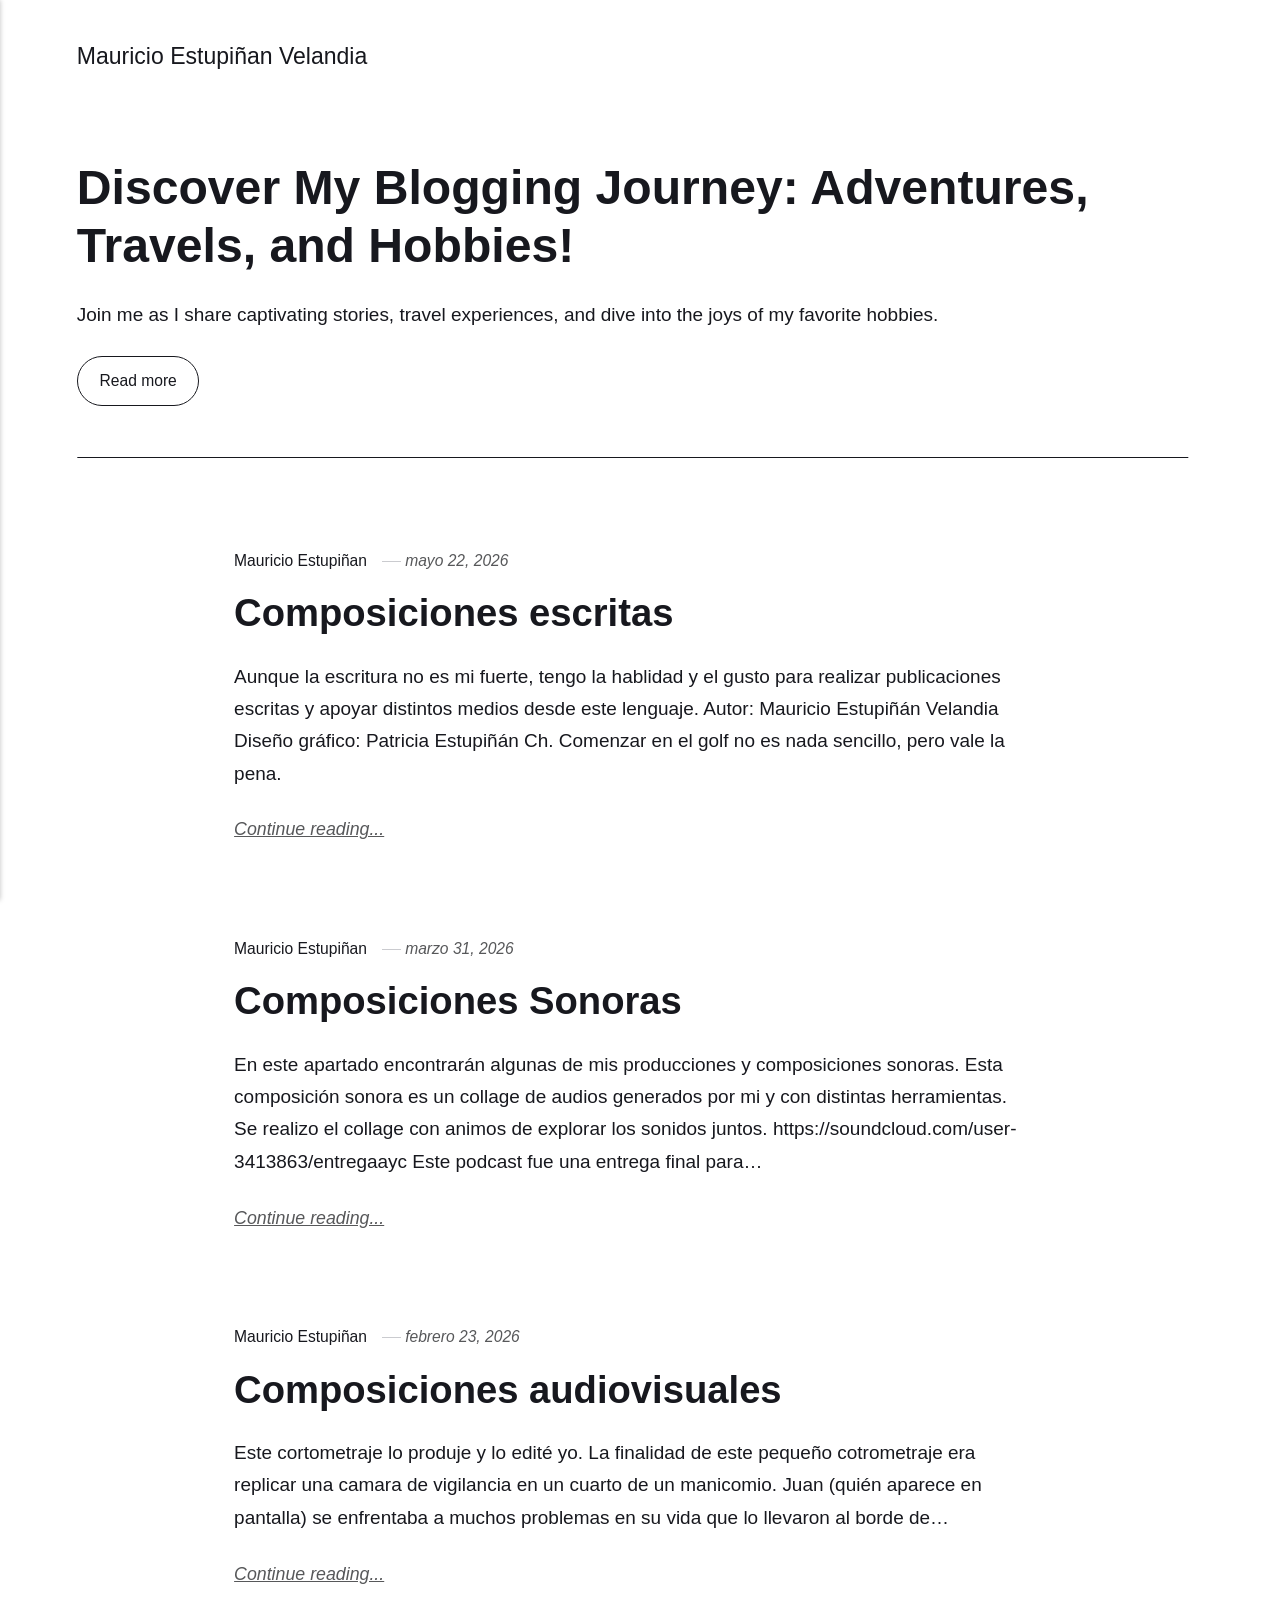
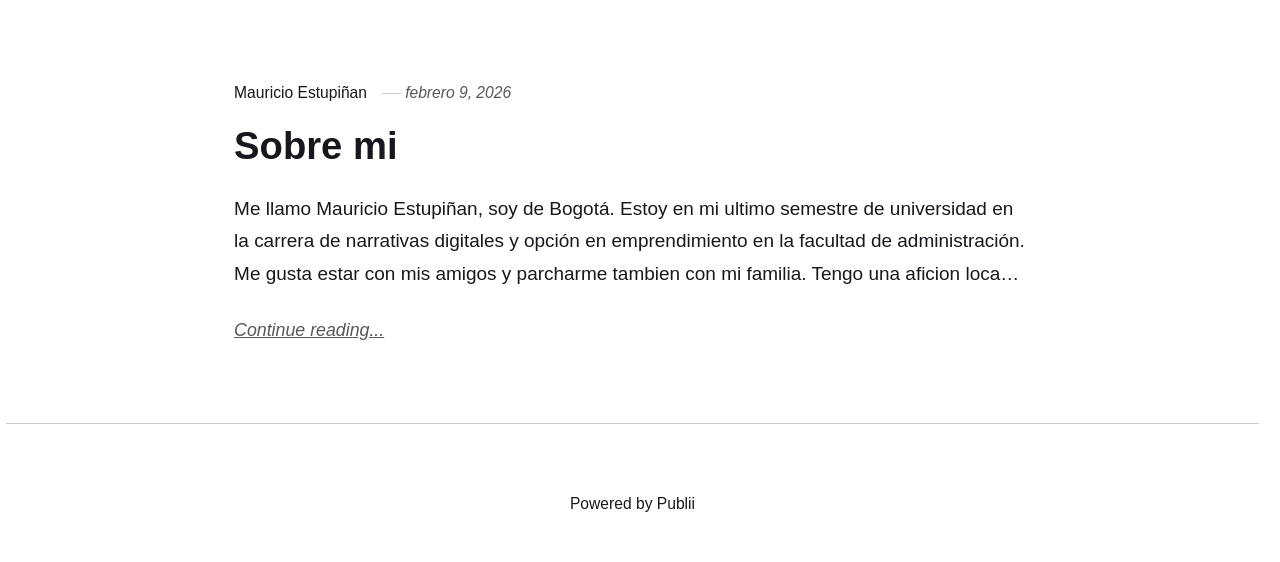
==== commit 14fa975e: "Updated from Publii" ====
--- a/index.html
+++ b/index.html
@@ -1,6 +1,6 @@
-<!DOCTYPE html><html lang="es"><head><meta charset="utf-8"><meta http-equiv="X-UA-Compatible" content="IE=edge"><meta name="viewport" content="width=device-width,initial-scale=1"><title>Arte y Comunicacion Mauricio</title><meta name="generator" content="Publii Open-Source CMS for Static Site"><link rel="canonical" href="https://MauricioEstupinan.github.io/Arte-y-comunicacion-/"><link rel="alternate" type="application/atom+xml" href="https://MauricioEstupinan.github.io/Arte-y-comunicacion-/feed.xml" title="Arte y Comunicacion Mauricio - RSS"><link rel="alternate" type="application/json" href="https://MauricioEstupinan.github.io/Arte-y-comunicacion-/feed.json" title="Arte y Comunicacion Mauricio - JSON"><meta property="og:title" content="Arte y Comunicacion Mauricio"><meta property="og:site_name" content="Arte y Comunicacion Mauricio"><meta property="og:description" content=""><meta property="og:url" content="https://MauricioEstupinan.github.io/Arte-y-comunicacion-/"><meta property="og:type" content="website"><link rel="stylesheet" href="https://MauricioEstupinan.github.io/Arte-y-comunicacion-/assets/css/style.css?v=2110fdcc9616a96348b5f5ad11c64055"><script type="application/ld+json">{"@context":"http://schema.org","@type":"Organization","name":"Arte y Comunicacion Mauricio","url":"https://MauricioEstupinan.github.io/Arte-y-comunicacion-/"}</script><noscript><style>img[loading] {
+<!DOCTYPE html><html lang="es"><head><meta charset="utf-8"><meta http-equiv="X-UA-Compatible" content="IE=edge"><meta name="viewport" content="width=device-width,initial-scale=1"><title>Mauricio Estupiñan Velandia</title><meta name="generator" content="Publii Open-Source CMS for Static Site"><link rel="canonical" href="https://MauricioEstupinan.github.io/Arte-y-comunicacion-/"><link rel="alternate" type="application/atom+xml" href="https://MauricioEstupinan.github.io/Arte-y-comunicacion-/feed.xml" title="Mauricio Estupiñan Velandia - RSS"><link rel="alternate" type="application/json" href="https://MauricioEstupinan.github.io/Arte-y-comunicacion-/feed.json" title="Mauricio Estupiñan Velandia - JSON"><meta property="og:title" content="Mauricio Estupiñan Velandia"><meta property="og:site_name" content="Mauricio Estupiñan Velandia"><meta property="og:description" content=""><meta property="og:url" content="https://MauricioEstupinan.github.io/Arte-y-comunicacion-/"><meta property="og:type" content="website"><link rel="stylesheet" href="https://MauricioEstupinan.github.io/Arte-y-comunicacion-/assets/css/style.css?v=2110fdcc9616a96348b5f5ad11c64055"><script type="application/ld+json">{"@context":"http://schema.org","@type":"Organization","name":"Mauricio Estupiñan Velandia","url":"https://MauricioEstupinan.github.io/Arte-y-comunicacion-/"}</script><noscript><style>img[loading] {
                     opacity: 1;
-                }</style></noscript></head><body class="home-template"><header class="top js-header"><a class="logo" href="https://MauricioEstupinan.github.io/Arte-y-comunicacion-/">Arte y Comunicacion Mauricio</a><nav class="navbar js-navbar"><button class="navbar__toggle js-toggle" aria-label="Menu" aria-haspopup="true" aria-expanded="false"><span class="navbar__toggle-box"><span class="navbar__toggle-inner">Menu</span></span></button><ul class="navbar__menu"></ul></nav></header><main><div class="hero hero--noimage"><header class="hero__content"><div class="wrapper"><h1>Discover My Blogging Journey: Adventures, Travels, and Hobbies!</h1><p>Join me as I share captivating stories, travel experiences, and dive into the joys of my favorite hobbies.</p><p><a href="#" class="btn">Read more</a></p></div></header></div><div class="wrapper feed"><article class="feed__item feed__item--centered"><div class="feed__content"><header><div class="feed__meta"><a href="https://MauricioEstupinan.github.io/Arte-y-comunicacion-/authors/mauricio-estupinan/" class="feed__author">Mauricio Estupiñan</a> <time datetime="2026-05-22T09:22" class="feed__date">mayo 22, 2026</time></div><h2 class="feed__title"><a href="https://MauricioEstupinan.github.io/Arte-y-comunicacion-/composiciones-escritas/">Composiciones escritas</a></h2></header><p>Aunque la escritura no es mi fuerte, tengo la hablidad y el gusto para realizar publicaciones escritas y apoyar distintos medios desde este lenguaje. Autor: Mauricio Estupiñán Velandia Diseño gráfico: Patricia Estupiñán Ch. Comenzar en el golf no es nada sencillo, pero vale la pena.</p><a href="https://MauricioEstupinan.github.io/Arte-y-comunicacion-/composiciones-escritas/" class="readmore feed__readmore">Continue reading...</a></div></article><article class="feed__item feed__item--centered"><div class="feed__content"><header><div class="feed__meta"><a href="https://MauricioEstupinan.github.io/Arte-y-comunicacion-/authors/mauricio-estupinan/" class="feed__author">Mauricio Estupiñan</a> <time datetime="2026-03-31T11:27" class="feed__date">marzo 31, 2026</time></div><h2 class="feed__title"><a href="https://MauricioEstupinan.github.io/Arte-y-comunicacion-/composicion-sonora/">Composiciones Sonoras</a></h2></header><p>En este apartado encontrarán algunas de mis producciones y composiciones sonoras. Esta composición sonora es un collage de audios generados por mi y con distintas herramientas. Se realizo el collage con animos de explorar los sonidos juntos. https://soundcloud.com/user-3413863/entregaayc Este podcast fue una entrega final para&hellip;</p><a href="https://MauricioEstupinan.github.io/Arte-y-comunicacion-/composicion-sonora/" class="readmore feed__readmore">Continue reading...</a></div></article><article class="feed__item feed__item--centered"><div class="feed__content"><header><div class="feed__meta"><a href="https://MauricioEstupinan.github.io/Arte-y-comunicacion-/authors/mauricio-estupinan/" class="feed__author">Mauricio Estupiñan</a> <time datetime="2026-02-23T19:28" class="feed__date">febrero 23, 2026</time></div><h2 class="feed__title"><a href="https://MauricioEstupinan.github.io/Arte-y-comunicacion-/composicion-inkscape/">Composiciones audiovisuales</a></h2></header><p>Este cortometraje lo produje y lo edité yo. La finalidad de este pequeño cotrometraje era replicar una camara de vigilancia en un cuarto de un manicomio. Juan (quién aparece en pantalla) se enfrentaba a muchos problemas en su vida que lo llevaron al borde de&hellip;</p><a href="https://MauricioEstupinan.github.io/Arte-y-comunicacion-/composicion-inkscape/" class="readmore feed__readmore">Continue reading...</a></div></article><article class="feed__item feed__item--centered"><div class="feed__content"><header><div class="feed__meta"><a href="https://MauricioEstupinan.github.io/Arte-y-comunicacion-/authors/mauricio-estupinan/" class="feed__author">Mauricio Estupiñan</a> <time datetime="2026-02-09T09:17" class="feed__date">febrero 9, 2026</time></div><h2 class="feed__title"><a href="https://MauricioEstupinan.github.io/Arte-y-comunicacion-/sobre-mi/">Sobre mi </a></h2></header><p>Me llamo Mauricio Estupiñan, soy de Bogotá. Estoy en mi ultimo semestre de universidad en la carrera de narrativas digitales y opción en emprendimiento en la facultad de administración. Me gusta estar con mis amigos y parcharme tambien con mi familia. Tengo una aficion loca&hellip;</p><a href="https://MauricioEstupinan.github.io/Arte-y-comunicacion-/sobre-mi/" class="readmore feed__readmore">Continue reading...</a></div></article></div></main><footer class="footer"><div class="wrapper"><div class="footer__copyright">Powered by Publii</div><button id="backToTop" class="footer__bttop" aria-label="Back to top" title="Back to top"><svg width="20" height="20"><use xlink:href="https://MauricioEstupinan.github.io/Arte-y-comunicacion-/assets/svg/svg-map.svg#toparrow"/></svg></button></div></footer><script defer="defer" src="https://MauricioEstupinan.github.io/Arte-y-comunicacion-/assets/js/scripts.min.js?v=d0fc1030089a37f93a2d51bf6d07565c"></script><script>window.publiiThemeMenuConfig={mobileMenuMode:'sidebar',animationSpeed:300,submenuWidth: 'auto',doubleClickTime:500,mobileMenuExpandableSubmenus:true,relatedContainerForOverlayMenuSelector:'.top'};</script><script>var images = document.querySelectorAll('img[loading]');
+                }</style></noscript></head><body class="home-template"><header class="top js-header"><a class="logo" href="https://MauricioEstupinan.github.io/Arte-y-comunicacion-/">Mauricio Estupiñan Velandia</a><nav class="navbar js-navbar"><button class="navbar__toggle js-toggle" aria-label="Menu" aria-haspopup="true" aria-expanded="false"><span class="navbar__toggle-box"><span class="navbar__toggle-inner">Menu</span></span></button><ul class="navbar__menu"></ul></nav></header><main><div class="hero hero--noimage"><header class="hero__content"><div class="wrapper"><h1>Discover My Blogging Journey: Adventures, Travels, and Hobbies!</h1><p>Join me as I share captivating stories, travel experiences, and dive into the joys of my favorite hobbies.</p><p><a href="#" class="btn">Read more</a></p></div></header></div><div class="wrapper feed"><article class="feed__item feed__item--centered"><div class="feed__content"><header><div class="feed__meta"><a href="https://MauricioEstupinan.github.io/Arte-y-comunicacion-/authors/mauricio-estupinan/" class="feed__author">Mauricio Estupiñan</a> <time datetime="2026-05-22T09:22" class="feed__date">mayo 22, 2026</time></div><h2 class="feed__title"><a href="https://MauricioEstupinan.github.io/Arte-y-comunicacion-/composiciones-escritas/">Composiciones escritas</a></h2></header><p>Aunque la escritura no es mi fuerte, tengo la hablidad y el gusto para realizar publicaciones escritas y apoyar distintos medios desde este lenguaje. Autor: Mauricio Estupiñán Velandia Diseño gráfico: Patricia Estupiñán Ch. Comenzar en el golf no es nada sencillo, pero vale la pena.</p><a href="https://MauricioEstupinan.github.io/Arte-y-comunicacion-/composiciones-escritas/" class="readmore feed__readmore">Continue reading...</a></div></article><article class="feed__item feed__item--centered"><div class="feed__content"><header><div class="feed__meta"><a href="https://MauricioEstupinan.github.io/Arte-y-comunicacion-/authors/mauricio-estupinan/" class="feed__author">Mauricio Estupiñan</a> <time datetime="2026-03-31T11:27" class="feed__date">marzo 31, 2026</time></div><h2 class="feed__title"><a href="https://MauricioEstupinan.github.io/Arte-y-comunicacion-/composicion-sonora/">Composiciones Sonoras</a></h2></header><p>En este apartado encontrarán algunas de mis producciones y composiciones sonoras. Esta composición sonora es un collage de audios generados por mi y con distintas herramientas. Se realizo el collage con animos de explorar los sonidos juntos. https://soundcloud.com/user-3413863/entregaayc Este podcast fue una entrega final para&hellip;</p><a href="https://MauricioEstupinan.github.io/Arte-y-comunicacion-/composicion-sonora/" class="readmore feed__readmore">Continue reading...</a></div></article><article class="feed__item feed__item--centered"><div class="feed__content"><header><div class="feed__meta"><a href="https://MauricioEstupinan.github.io/Arte-y-comunicacion-/authors/mauricio-estupinan/" class="feed__author">Mauricio Estupiñan</a> <time datetime="2026-02-23T19:28" class="feed__date">febrero 23, 2026</time></div><h2 class="feed__title"><a href="https://MauricioEstupinan.github.io/Arte-y-comunicacion-/composicion-inkscape/">Composiciones audiovisuales</a></h2></header><p>Este cortometraje lo produje y lo edité yo. La finalidad de este pequeño cotrometraje era replicar una camara de vigilancia en un cuarto de un manicomio. Juan (quién aparece en pantalla) se enfrentaba a muchos problemas en su vida que lo llevaron al borde de&hellip;</p><a href="https://MauricioEstupinan.github.io/Arte-y-comunicacion-/composicion-inkscape/" class="readmore feed__readmore">Continue reading...</a></div></article><article class="feed__item feed__item--centered"><div class="feed__content"><header><div class="feed__meta"><a href="https://MauricioEstupinan.github.io/Arte-y-comunicacion-/authors/mauricio-estupinan/" class="feed__author">Mauricio Estupiñan</a> <time datetime="2026-02-09T09:17" class="feed__date">febrero 9, 2026</time></div><h2 class="feed__title"><a href="https://MauricioEstupinan.github.io/Arte-y-comunicacion-/sobre-mi/">Sobre mi </a></h2></header><p>Me llamo Mauricio Estupiñan, soy de Bogotá. Estoy en mi ultimo semestre de universidad en la carrera de narrativas digitales y opción en emprendimiento en la facultad de administración. Me gusta estar con mis amigos y parcharme tambien con mi familia. Tengo una aficion loca&hellip;</p><a href="https://MauricioEstupinan.github.io/Arte-y-comunicacion-/sobre-mi/" class="readmore feed__readmore">Continue reading...</a></div></article></div></main><footer class="footer"><div class="wrapper"><div class="footer__copyright">Powered by Publii</div><button id="backToTop" class="footer__bttop" aria-label="Back to top" title="Back to top"><svg width="20" height="20"><use xlink:href="https://MauricioEstupinan.github.io/Arte-y-comunicacion-/assets/svg/svg-map.svg#toparrow"/></svg></button></div></footer><script defer="defer" src="https://MauricioEstupinan.github.io/Arte-y-comunicacion-/assets/js/scripts.min.js?v=d0fc1030089a37f93a2d51bf6d07565c"></script><script>window.publiiThemeMenuConfig={mobileMenuMode:'sidebar',animationSpeed:300,submenuWidth: 'auto',doubleClickTime:500,mobileMenuExpandableSubmenus:true,relatedContainerForOverlayMenuSelector:'.top'};</script><script>var images = document.querySelectorAll('img[loading]');
         for (var i = 0; i < images.length; i++) {
             if (images[i].complete) {
                 images[i].classList.add('is-loaded');
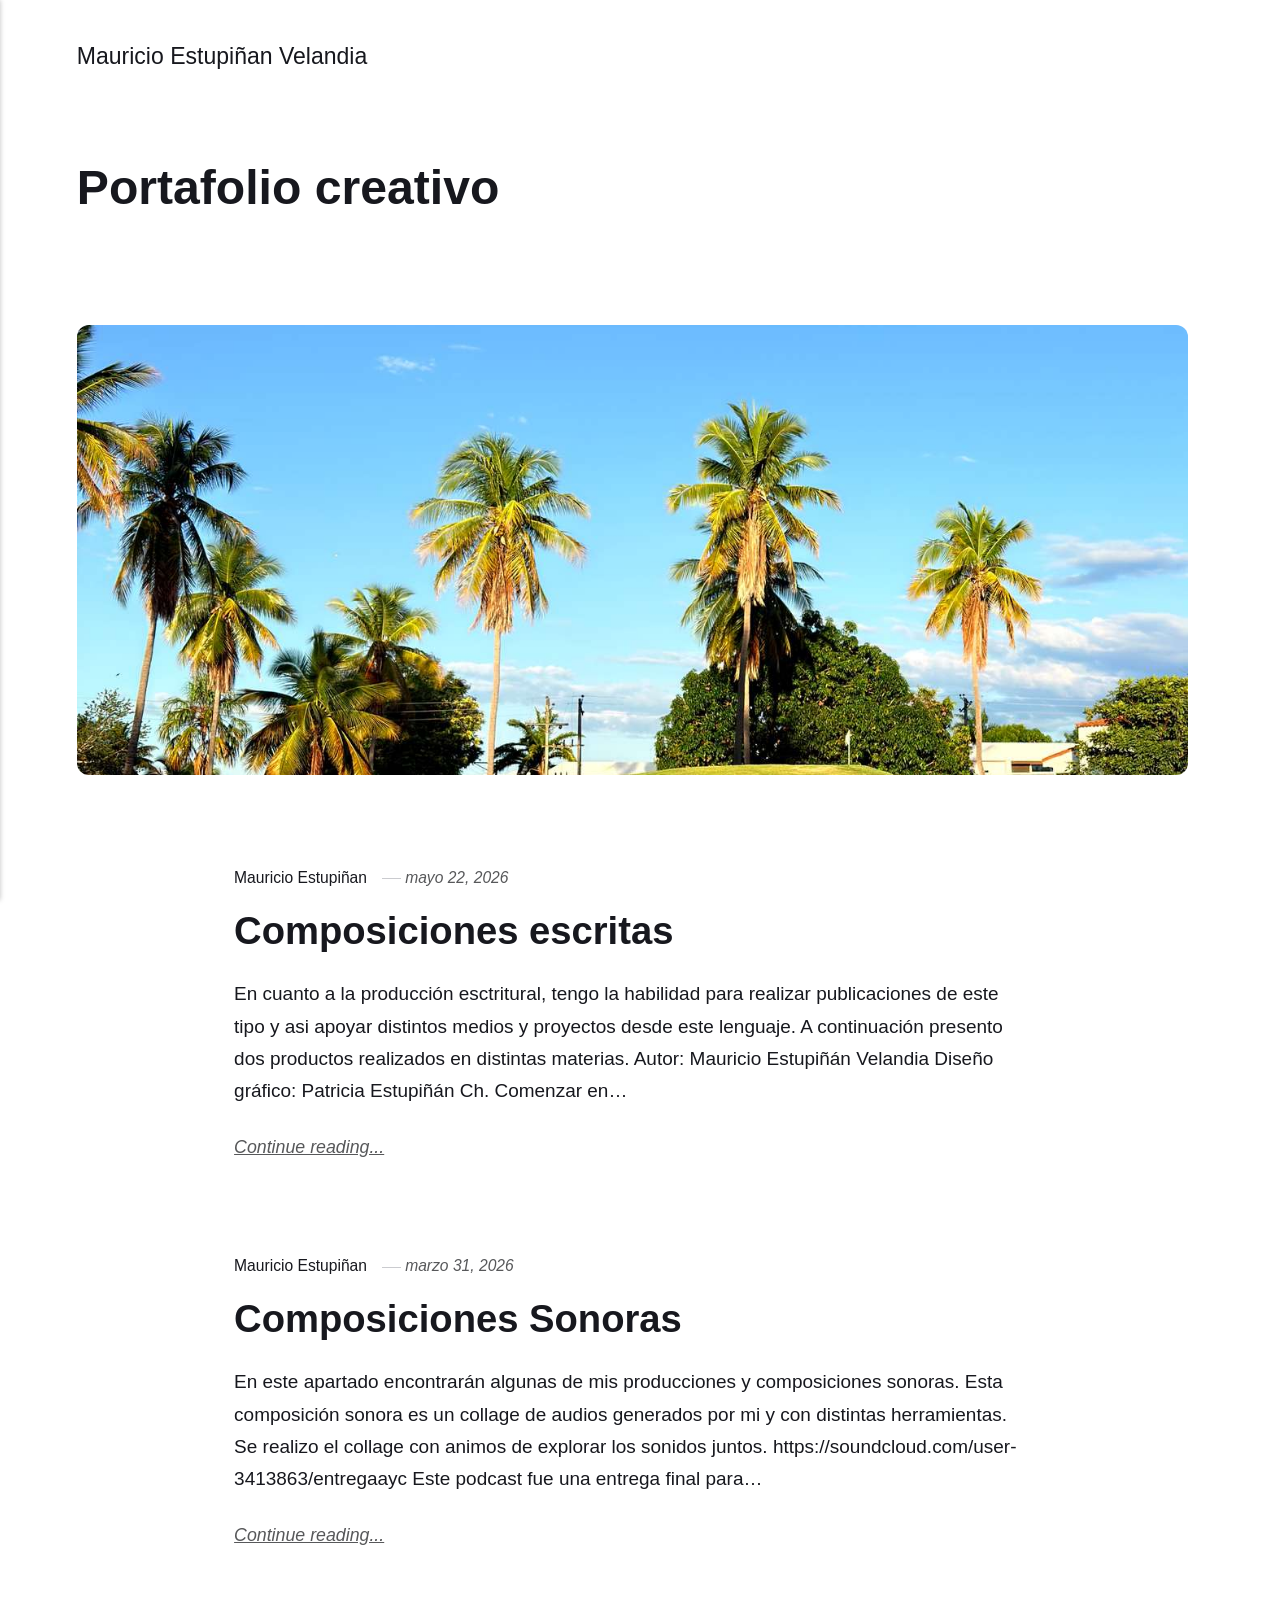
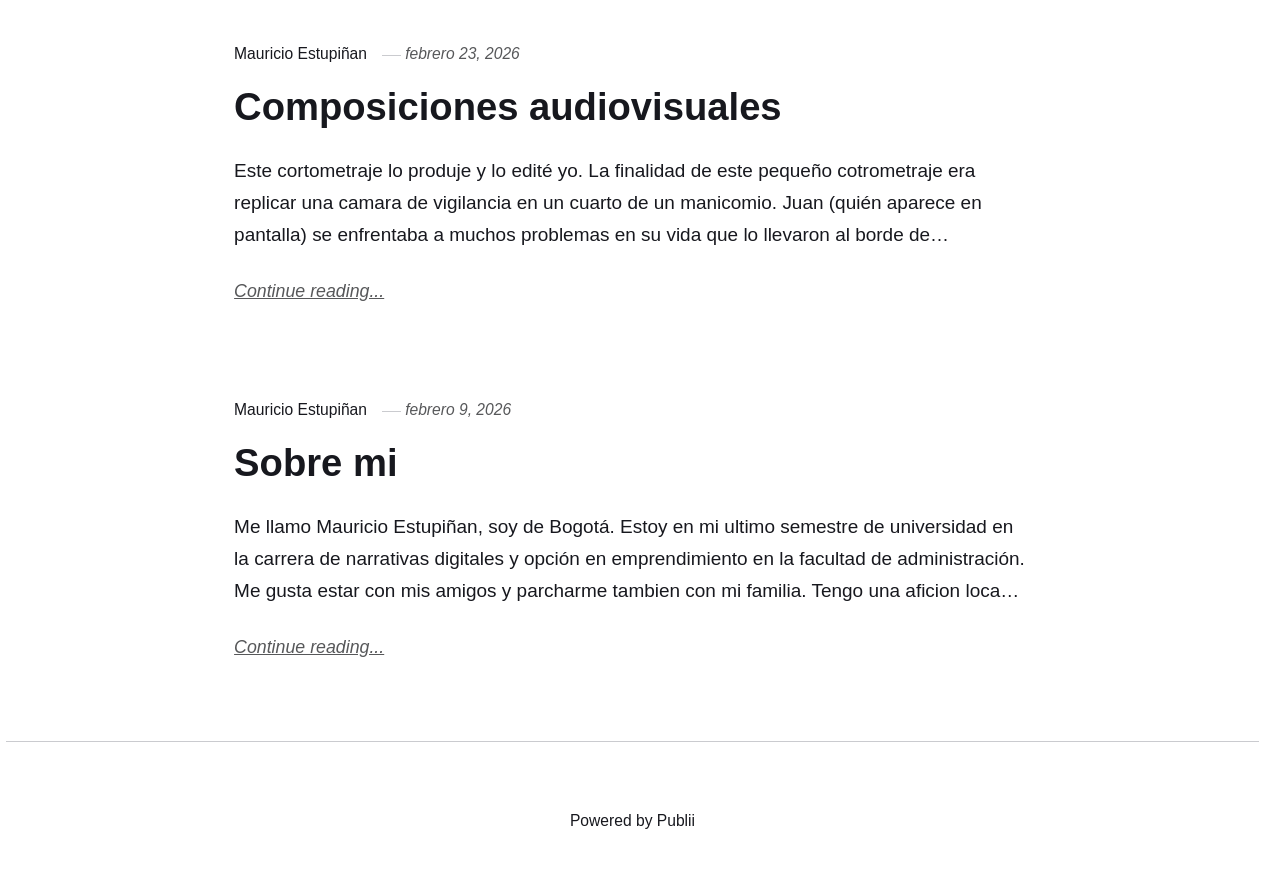
==== commit f450e998: "Updated from Publii" ====
--- a/index.html
+++ b/index.html
@@ -1,6 +1,6 @@
-<!DOCTYPE html><html lang="es"><head><meta charset="utf-8"><meta http-equiv="X-UA-Compatible" content="IE=edge"><meta name="viewport" content="width=device-width,initial-scale=1"><title>Mauricio Estupiñan Velandia</title><meta name="generator" content="Publii Open-Source CMS for Static Site"><link rel="canonical" href="https://MauricioEstupinan.github.io/Arte-y-comunicacion-/"><link rel="alternate" type="application/atom+xml" href="https://MauricioEstupinan.github.io/Arte-y-comunicacion-/feed.xml" title="Mauricio Estupiñan Velandia - RSS"><link rel="alternate" type="application/json" href="https://MauricioEstupinan.github.io/Arte-y-comunicacion-/feed.json" title="Mauricio Estupiñan Velandia - JSON"><meta property="og:title" content="Mauricio Estupiñan Velandia"><meta property="og:site_name" content="Mauricio Estupiñan Velandia"><meta property="og:description" content=""><meta property="og:url" content="https://MauricioEstupinan.github.io/Arte-y-comunicacion-/"><meta property="og:type" content="website"><link rel="stylesheet" href="https://MauricioEstupinan.github.io/Arte-y-comunicacion-/assets/css/style.css?v=2110fdcc9616a96348b5f5ad11c64055"><script type="application/ld+json">{"@context":"http://schema.org","@type":"Organization","name":"Mauricio Estupiñan Velandia","url":"https://MauricioEstupinan.github.io/Arte-y-comunicacion-/"}</script><noscript><style>img[loading] {
+<!DOCTYPE html><html lang="es"><head><meta charset="utf-8"><meta http-equiv="X-UA-Compatible" content="IE=edge"><meta name="viewport" content="width=device-width,initial-scale=1"><title>Mauricio Estupiñan Velandia</title><meta name="generator" content="Publii Open-Source CMS for Static Site"><link rel="canonical" href="https://MauricioEstupinan.github.io/Arte-y-comunicacion-/"><link rel="alternate" type="application/atom+xml" href="https://MauricioEstupinan.github.io/Arte-y-comunicacion-/feed.xml" title="Mauricio Estupiñan Velandia - RSS"><link rel="alternate" type="application/json" href="https://MauricioEstupinan.github.io/Arte-y-comunicacion-/feed.json" title="Mauricio Estupiñan Velandia - JSON"><meta property="og:title" content="Mauricio Estupiñan Velandia"><meta property="og:site_name" content="Mauricio Estupiñan Velandia"><meta property="og:description" content=""><meta property="og:url" content="https://MauricioEstupinan.github.io/Arte-y-comunicacion-/"><meta property="og:type" content="website"><link rel="stylesheet" href="https://MauricioEstupinan.github.io/Arte-y-comunicacion-/assets/css/style.css?v=06e8877d27e9f73e9a74b72d00c43159"><script type="application/ld+json">{"@context":"http://schema.org","@type":"Organization","name":"Mauricio Estupiñan Velandia","url":"https://MauricioEstupinan.github.io/Arte-y-comunicacion-/"}</script><noscript><style>img[loading] {
                     opacity: 1;
-                }</style></noscript></head><body class="home-template"><header class="top js-header"><a class="logo" href="https://MauricioEstupinan.github.io/Arte-y-comunicacion-/">Mauricio Estupiñan Velandia</a><nav class="navbar js-navbar"><button class="navbar__toggle js-toggle" aria-label="Menu" aria-haspopup="true" aria-expanded="false"><span class="navbar__toggle-box"><span class="navbar__toggle-inner">Menu</span></span></button><ul class="navbar__menu"></ul></nav></header><main><div class="hero hero--noimage"><header class="hero__content"><div class="wrapper"><h1>Discover My Blogging Journey: Adventures, Travels, and Hobbies!</h1><p>Join me as I share captivating stories, travel experiences, and dive into the joys of my favorite hobbies.</p><p><a href="#" class="btn">Read more</a></p></div></header></div><div class="wrapper feed"><article class="feed__item feed__item--centered"><div class="feed__content"><header><div class="feed__meta"><a href="https://MauricioEstupinan.github.io/Arte-y-comunicacion-/authors/mauricio-estupinan/" class="feed__author">Mauricio Estupiñan</a> <time datetime="2026-05-22T09:22" class="feed__date">mayo 22, 2026</time></div><h2 class="feed__title"><a href="https://MauricioEstupinan.github.io/Arte-y-comunicacion-/composiciones-escritas/">Composiciones escritas</a></h2></header><p>Aunque la escritura no es mi fuerte, tengo la hablidad y el gusto para realizar publicaciones escritas y apoyar distintos medios desde este lenguaje. Autor: Mauricio Estupiñán Velandia Diseño gráfico: Patricia Estupiñán Ch. Comenzar en el golf no es nada sencillo, pero vale la pena.</p><a href="https://MauricioEstupinan.github.io/Arte-y-comunicacion-/composiciones-escritas/" class="readmore feed__readmore">Continue reading...</a></div></article><article class="feed__item feed__item--centered"><div class="feed__content"><header><div class="feed__meta"><a href="https://MauricioEstupinan.github.io/Arte-y-comunicacion-/authors/mauricio-estupinan/" class="feed__author">Mauricio Estupiñan</a> <time datetime="2026-03-31T11:27" class="feed__date">marzo 31, 2026</time></div><h2 class="feed__title"><a href="https://MauricioEstupinan.github.io/Arte-y-comunicacion-/composicion-sonora/">Composiciones Sonoras</a></h2></header><p>En este apartado encontrarán algunas de mis producciones y composiciones sonoras. Esta composición sonora es un collage de audios generados por mi y con distintas herramientas. Se realizo el collage con animos de explorar los sonidos juntos. https://soundcloud.com/user-3413863/entregaayc Este podcast fue una entrega final para&hellip;</p><a href="https://MauricioEstupinan.github.io/Arte-y-comunicacion-/composicion-sonora/" class="readmore feed__readmore">Continue reading...</a></div></article><article class="feed__item feed__item--centered"><div class="feed__content"><header><div class="feed__meta"><a href="https://MauricioEstupinan.github.io/Arte-y-comunicacion-/authors/mauricio-estupinan/" class="feed__author">Mauricio Estupiñan</a> <time datetime="2026-02-23T19:28" class="feed__date">febrero 23, 2026</time></div><h2 class="feed__title"><a href="https://MauricioEstupinan.github.io/Arte-y-comunicacion-/composicion-inkscape/">Composiciones audiovisuales</a></h2></header><p>Este cortometraje lo produje y lo edité yo. La finalidad de este pequeño cotrometraje era replicar una camara de vigilancia en un cuarto de un manicomio. Juan (quién aparece en pantalla) se enfrentaba a muchos problemas en su vida que lo llevaron al borde de&hellip;</p><a href="https://MauricioEstupinan.github.io/Arte-y-comunicacion-/composicion-inkscape/" class="readmore feed__readmore">Continue reading...</a></div></article><article class="feed__item feed__item--centered"><div class="feed__content"><header><div class="feed__meta"><a href="https://MauricioEstupinan.github.io/Arte-y-comunicacion-/authors/mauricio-estupinan/" class="feed__author">Mauricio Estupiñan</a> <time datetime="2026-02-09T09:17" class="feed__date">febrero 9, 2026</time></div><h2 class="feed__title"><a href="https://MauricioEstupinan.github.io/Arte-y-comunicacion-/sobre-mi/">Sobre mi </a></h2></header><p>Me llamo Mauricio Estupiñan, soy de Bogotá. Estoy en mi ultimo semestre de universidad en la carrera de narrativas digitales y opción en emprendimiento en la facultad de administración. Me gusta estar con mis amigos y parcharme tambien con mi familia. Tengo una aficion loca&hellip;</p><a href="https://MauricioEstupinan.github.io/Arte-y-comunicacion-/sobre-mi/" class="readmore feed__readmore">Continue reading...</a></div></article></div></main><footer class="footer"><div class="wrapper"><div class="footer__copyright">Powered by Publii</div><button id="backToTop" class="footer__bttop" aria-label="Back to top" title="Back to top"><svg width="20" height="20"><use xlink:href="https://MauricioEstupinan.github.io/Arte-y-comunicacion-/assets/svg/svg-map.svg#toparrow"/></svg></button></div></footer><script defer="defer" src="https://MauricioEstupinan.github.io/Arte-y-comunicacion-/assets/js/scripts.min.js?v=d0fc1030089a37f93a2d51bf6d07565c"></script><script>window.publiiThemeMenuConfig={mobileMenuMode:'sidebar',animationSpeed:300,submenuWidth: 'auto',doubleClickTime:500,mobileMenuExpandableSubmenus:true,relatedContainerForOverlayMenuSelector:'.top'};</script><script>var images = document.querySelectorAll('img[loading]');
+                }</style></noscript></head><body class="home-template"><header class="top js-header"><a class="logo" href="https://MauricioEstupinan.github.io/Arte-y-comunicacion-/">Mauricio Estupiñan Velandia</a><nav class="navbar js-navbar"><button class="navbar__toggle js-toggle" aria-label="Menu" aria-haspopup="true" aria-expanded="false"><span class="navbar__toggle-box"><span class="navbar__toggle-inner">Menu</span></span></button><ul class="navbar__menu"></ul></nav></header><main><div class="hero"><header class="hero__content"><div class="wrapper"><h1>Portafolio creativo </h1><p> </p></div></header><figure class="hero__image"><div class="hero__image-wrapper"><img src="https://MauricioEstupinan.github.io/Arte-y-comunicacion-/media/website/IMG_0904.jpg" srcset="https://MauricioEstupinan.github.io/Arte-y-comunicacion-/media/website/responsive/IMG_0904-xs.jpg 640w, https://MauricioEstupinan.github.io/Arte-y-comunicacion-/media/website/responsive/IMG_0904-sm.jpg 768w, https://MauricioEstupinan.github.io/Arte-y-comunicacion-/media/website/responsive/IMG_0904-md.jpg 1024w, https://MauricioEstupinan.github.io/Arte-y-comunicacion-/media/website/responsive/IMG_0904-lg.jpg 1366w, https://MauricioEstupinan.github.io/Arte-y-comunicacion-/media/website/responsive/IMG_0904-xl.jpg 1600w, https://MauricioEstupinan.github.io/Arte-y-comunicacion-/media/website/responsive/IMG_0904-2xl.jpg 1920w" sizes="88vw" loading="eager" width="3779" height="8064" alt=""></div></figure></div><div class="wrapper feed"><article class="feed__item feed__item--centered"><div class="feed__content"><header><div class="feed__meta"><a href="https://MauricioEstupinan.github.io/Arte-y-comunicacion-/authors/mauricio-estupinan/" class="feed__author">Mauricio Estupiñan</a> <time datetime="2026-05-22T09:22" class="feed__date">mayo 22, 2026</time></div><h2 class="feed__title"><a href="https://MauricioEstupinan.github.io/Arte-y-comunicacion-/composiciones-escritas/">Composiciones escritas</a></h2></header><p>En cuanto a la producción esctritural, tengo la habilidad para realizar publicaciones de este tipo y asi apoyar distintos medios y proyectos desde este lenguaje. A continuación presento dos productos realizados en distintas materias. Autor: Mauricio Estupiñán Velandia Diseño gráfico: Patricia Estupiñán Ch. Comenzar en&hellip;</p><a href="https://MauricioEstupinan.github.io/Arte-y-comunicacion-/composiciones-escritas/" class="readmore feed__readmore">Continue reading...</a></div></article><article class="feed__item feed__item--centered"><div class="feed__content"><header><div class="feed__meta"><a href="https://MauricioEstupinan.github.io/Arte-y-comunicacion-/authors/mauricio-estupinan/" class="feed__author">Mauricio Estupiñan</a> <time datetime="2026-03-31T11:27" class="feed__date">marzo 31, 2026</time></div><h2 class="feed__title"><a href="https://MauricioEstupinan.github.io/Arte-y-comunicacion-/composicion-sonora/">Composiciones Sonoras</a></h2></header><p>En este apartado encontrarán algunas de mis producciones y composiciones sonoras. Esta composición sonora es un collage de audios generados por mi y con distintas herramientas. Se realizo el collage con animos de explorar los sonidos juntos. https://soundcloud.com/user-3413863/entregaayc Este podcast fue una entrega final para&hellip;</p><a href="https://MauricioEstupinan.github.io/Arte-y-comunicacion-/composicion-sonora/" class="readmore feed__readmore">Continue reading...</a></div></article><article class="feed__item feed__item--centered"><div class="feed__content"><header><div class="feed__meta"><a href="https://MauricioEstupinan.github.io/Arte-y-comunicacion-/authors/mauricio-estupinan/" class="feed__author">Mauricio Estupiñan</a> <time datetime="2026-02-23T19:28" class="feed__date">febrero 23, 2026</time></div><h2 class="feed__title"><a href="https://MauricioEstupinan.github.io/Arte-y-comunicacion-/composicion-inkscape/">Composiciones audiovisuales</a></h2></header><p>Este cortometraje lo produje y lo edité yo. La finalidad de este pequeño cotrometraje era replicar una camara de vigilancia en un cuarto de un manicomio. Juan (quién aparece en pantalla) se enfrentaba a muchos problemas en su vida que lo llevaron al borde de&hellip;</p><a href="https://MauricioEstupinan.github.io/Arte-y-comunicacion-/composicion-inkscape/" class="readmore feed__readmore">Continue reading...</a></div></article><article class="feed__item feed__item--centered"><div class="feed__content"><header><div class="feed__meta"><a href="https://MauricioEstupinan.github.io/Arte-y-comunicacion-/authors/mauricio-estupinan/" class="feed__author">Mauricio Estupiñan</a> <time datetime="2026-02-09T09:17" class="feed__date">febrero 9, 2026</time></div><h2 class="feed__title"><a href="https://MauricioEstupinan.github.io/Arte-y-comunicacion-/sobre-mi/">Sobre mi </a></h2></header><p>Me llamo Mauricio Estupiñan, soy de Bogotá. Estoy en mi ultimo semestre de universidad en la carrera de narrativas digitales y opción en emprendimiento en la facultad de administración. Me gusta estar con mis amigos y parcharme tambien con mi familia. Tengo una aficion loca&hellip;</p><a href="https://MauricioEstupinan.github.io/Arte-y-comunicacion-/sobre-mi/" class="readmore feed__readmore">Continue reading...</a></div></article></div></main><footer class="footer"><div class="wrapper"><div class="footer__copyright"><p>Powered by Publii</p></div><button id="backToTop" class="footer__bttop" aria-label="Back to top" title="Back to top"><svg width="20" height="20"><use xlink:href="https://MauricioEstupinan.github.io/Arte-y-comunicacion-/assets/svg/svg-map.svg#toparrow"/></svg></button></div></footer><script defer="defer" src="https://MauricioEstupinan.github.io/Arte-y-comunicacion-/assets/js/scripts.min.js?v=d0fc1030089a37f93a2d51bf6d07565c"></script><script>window.publiiThemeMenuConfig={mobileMenuMode:'sidebar',animationSpeed:300,submenuWidth: 'auto',doubleClickTime:500,mobileMenuExpandableSubmenus:true,relatedContainerForOverlayMenuSelector:'.top'};</script><script>var images = document.querySelectorAll('img[loading]');
         for (var i = 0; i < images.length; i++) {
             if (images[i].complete) {
                 images[i].classList.add('is-loaded');
